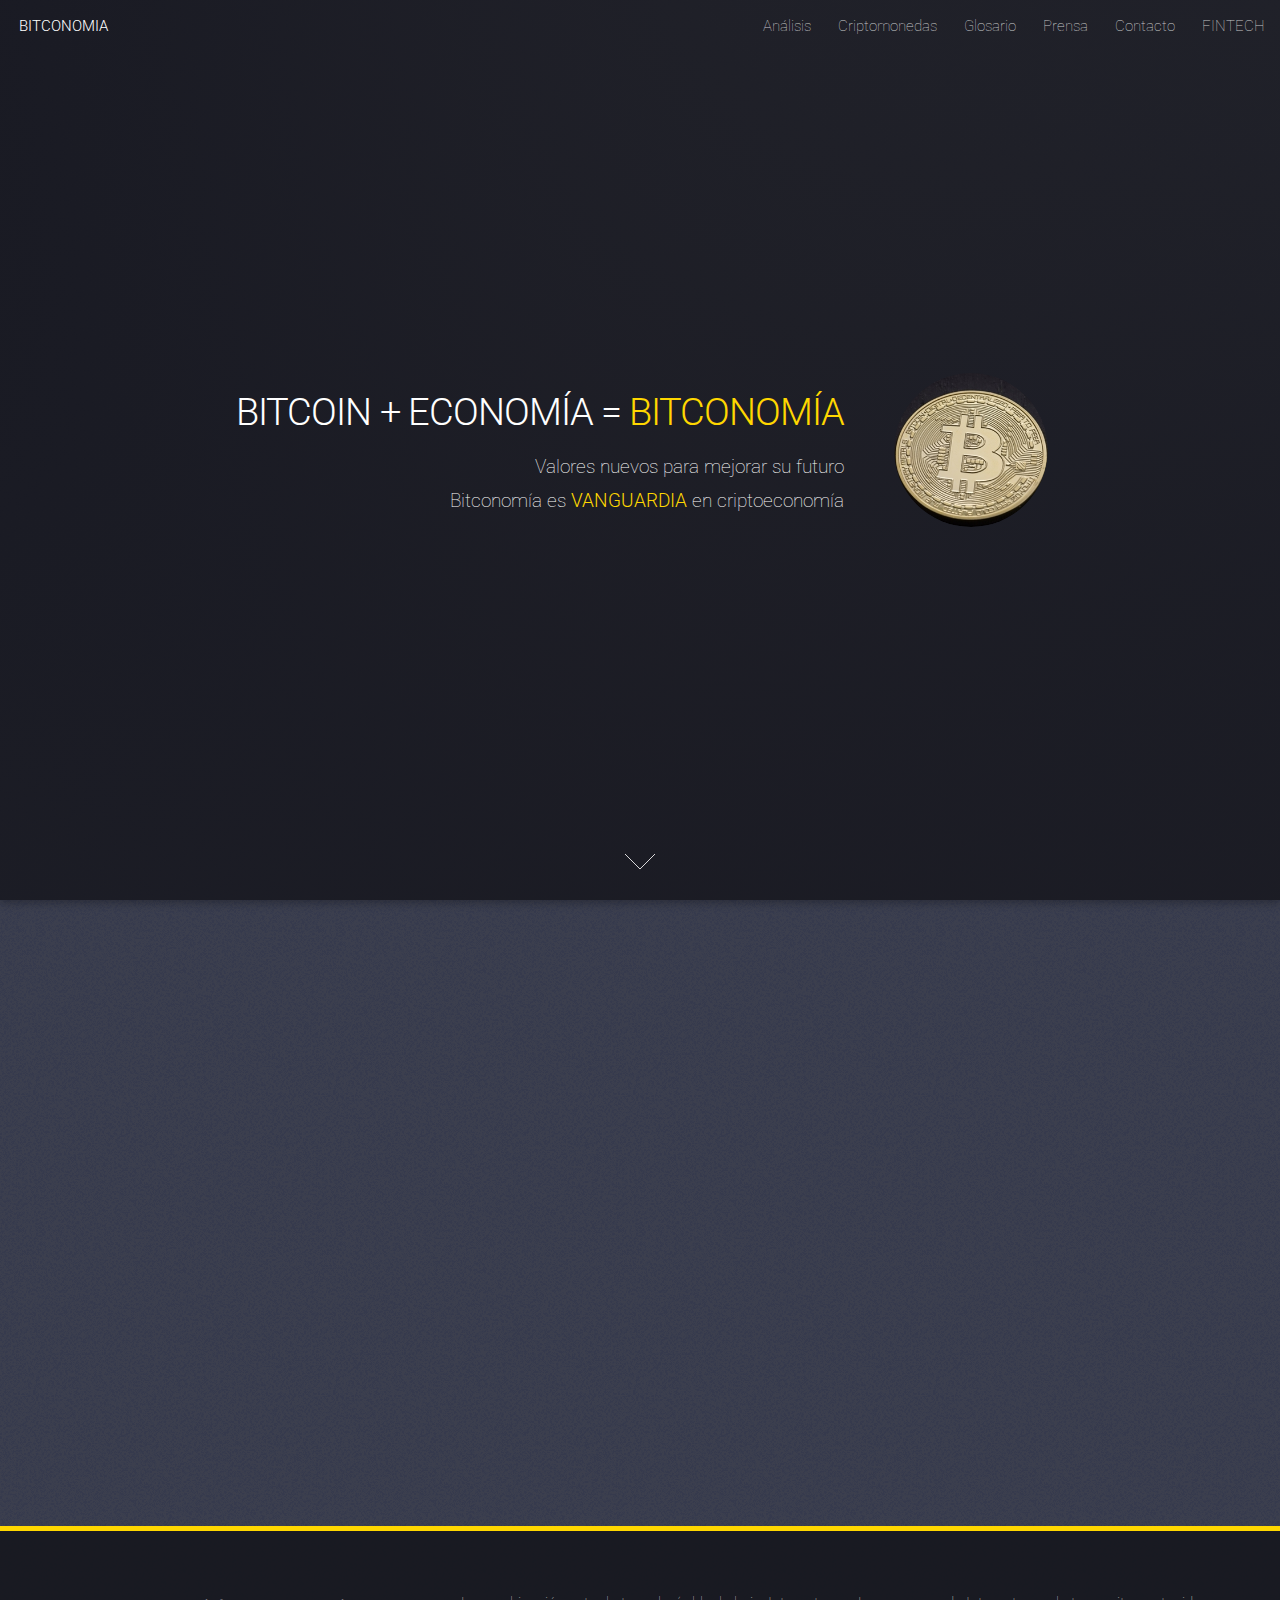
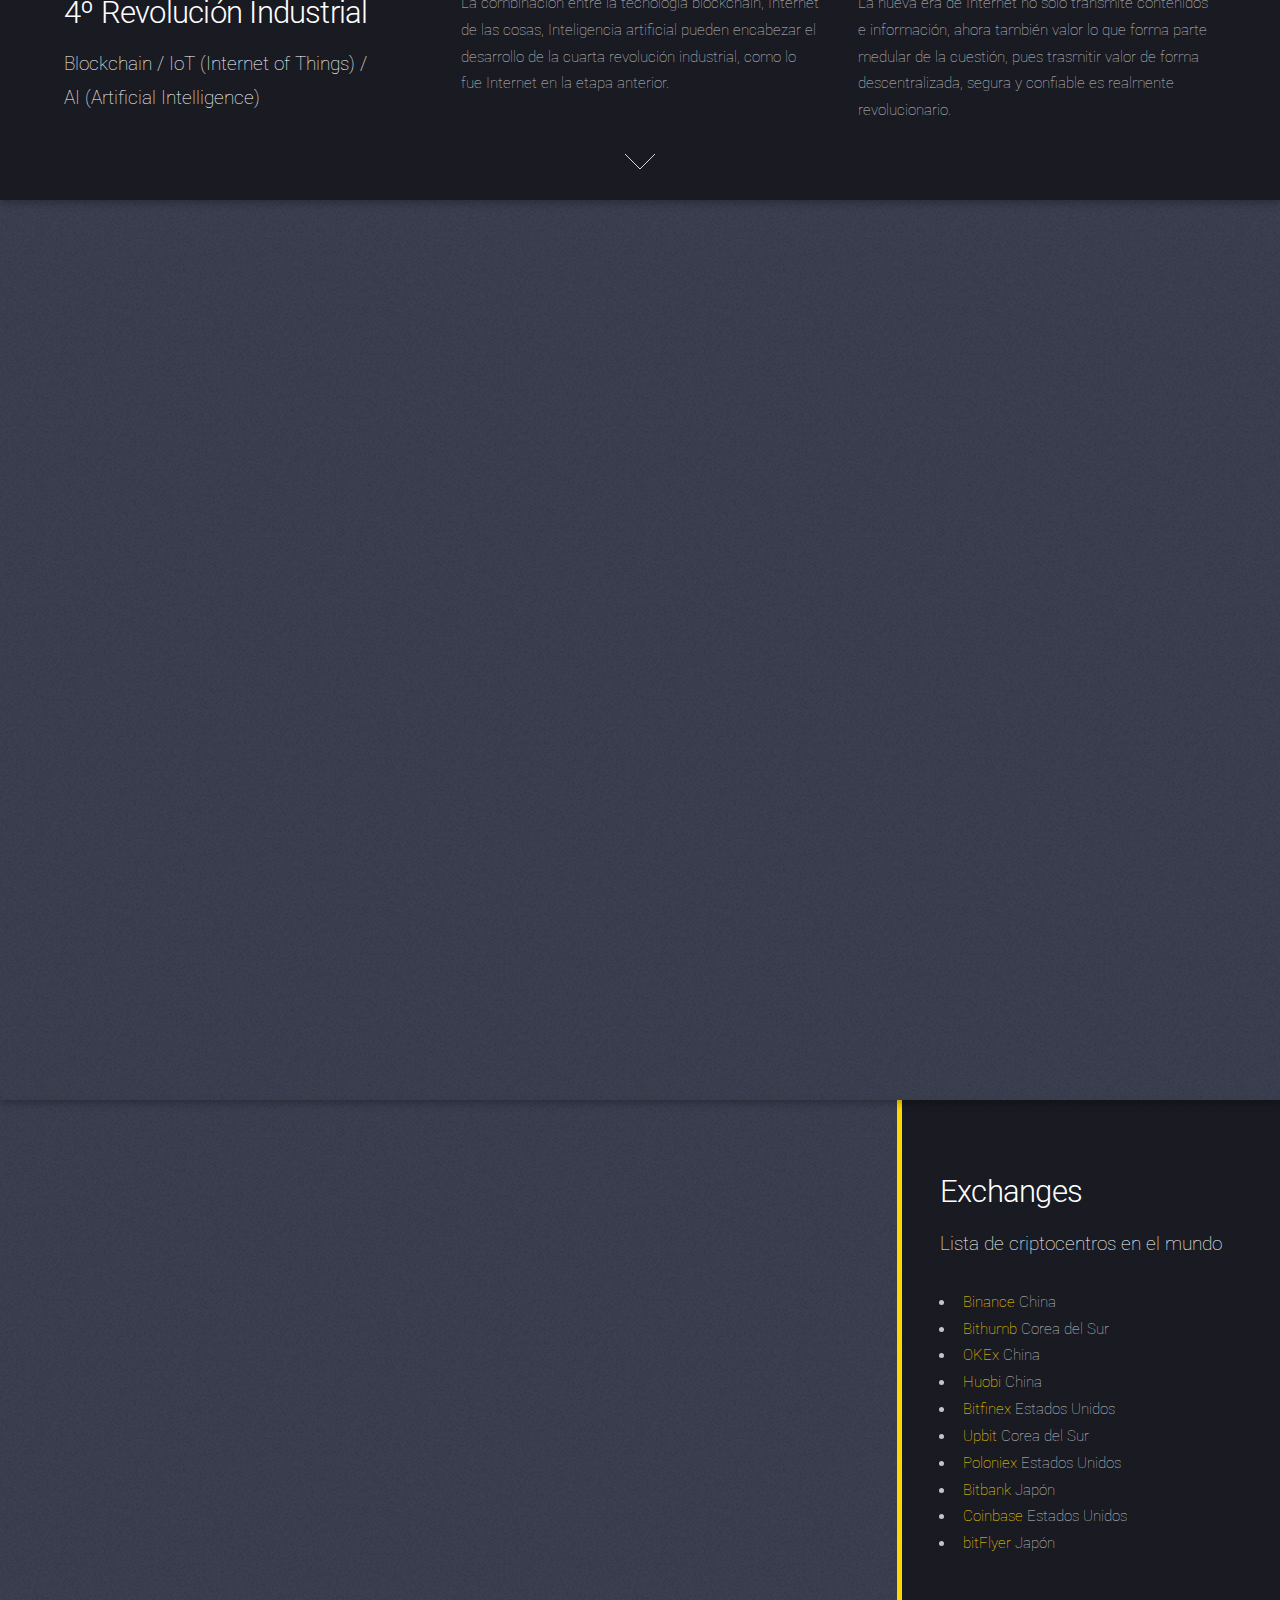
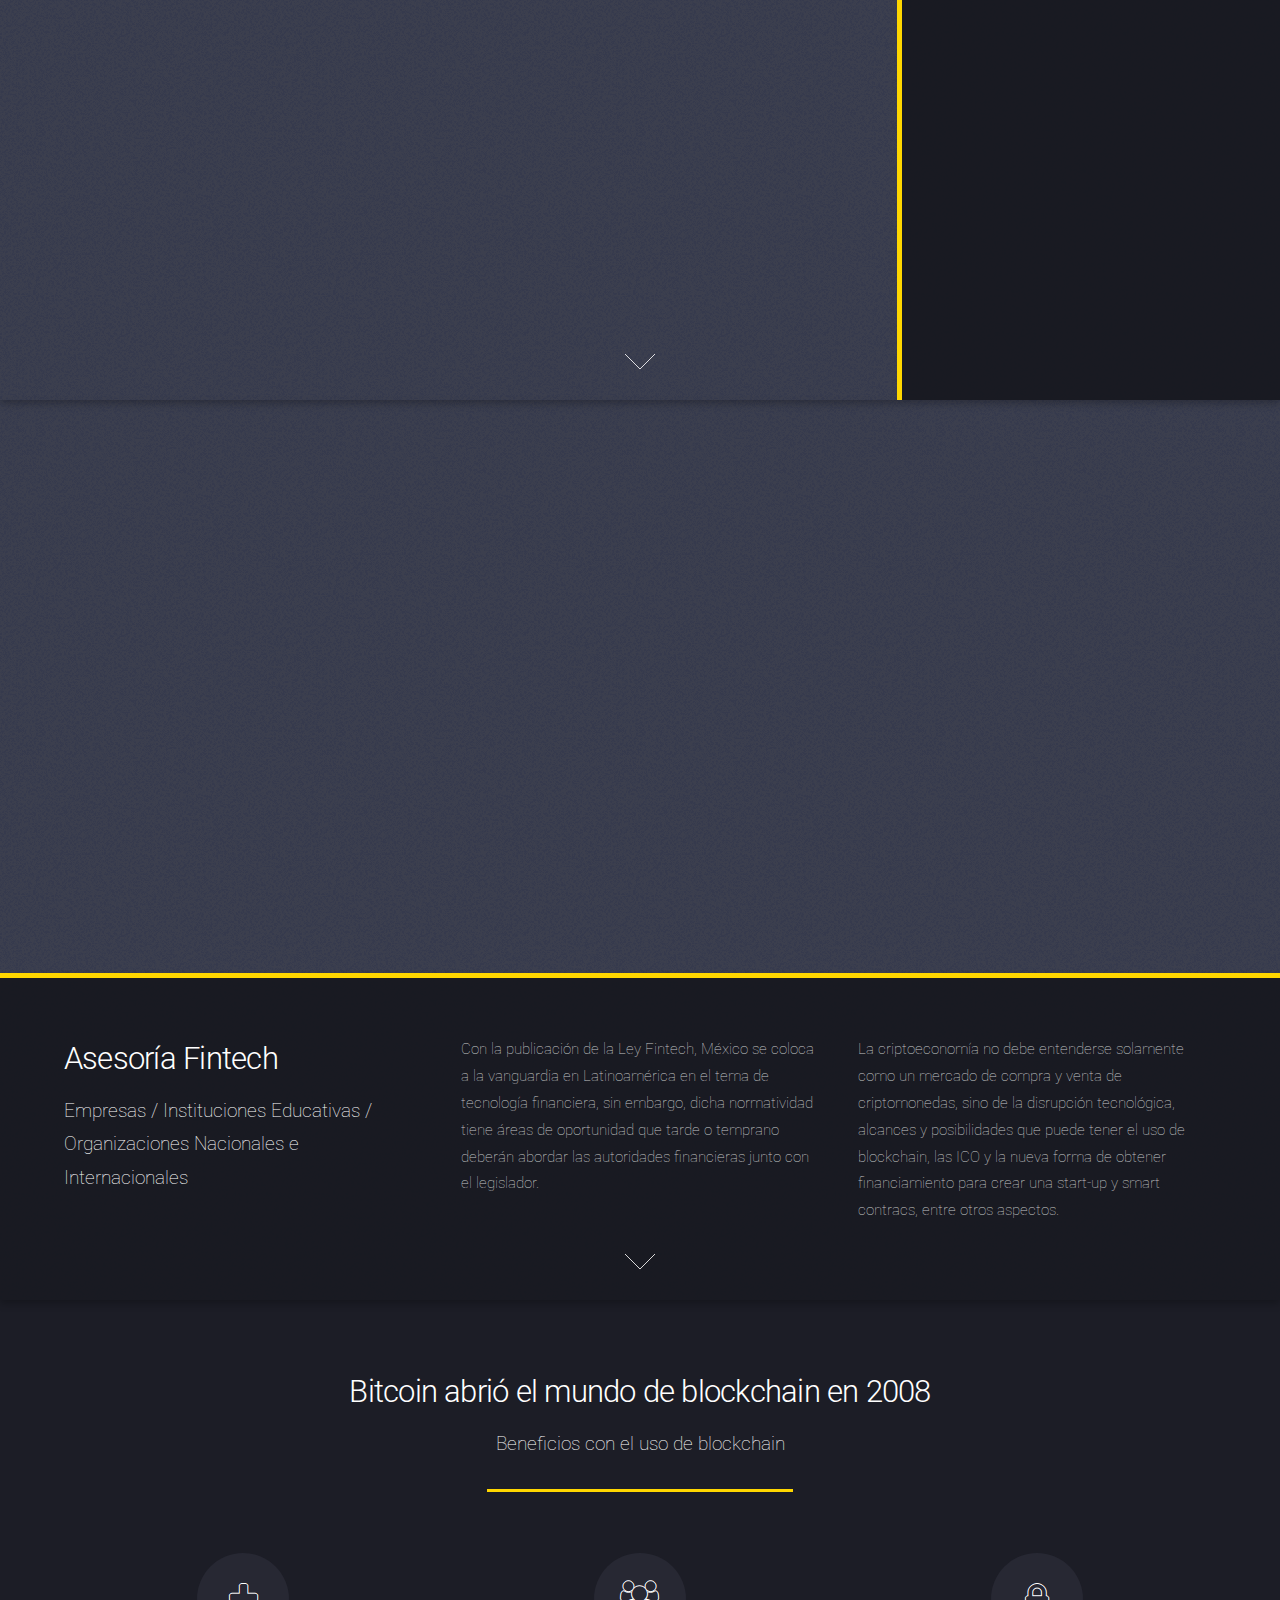
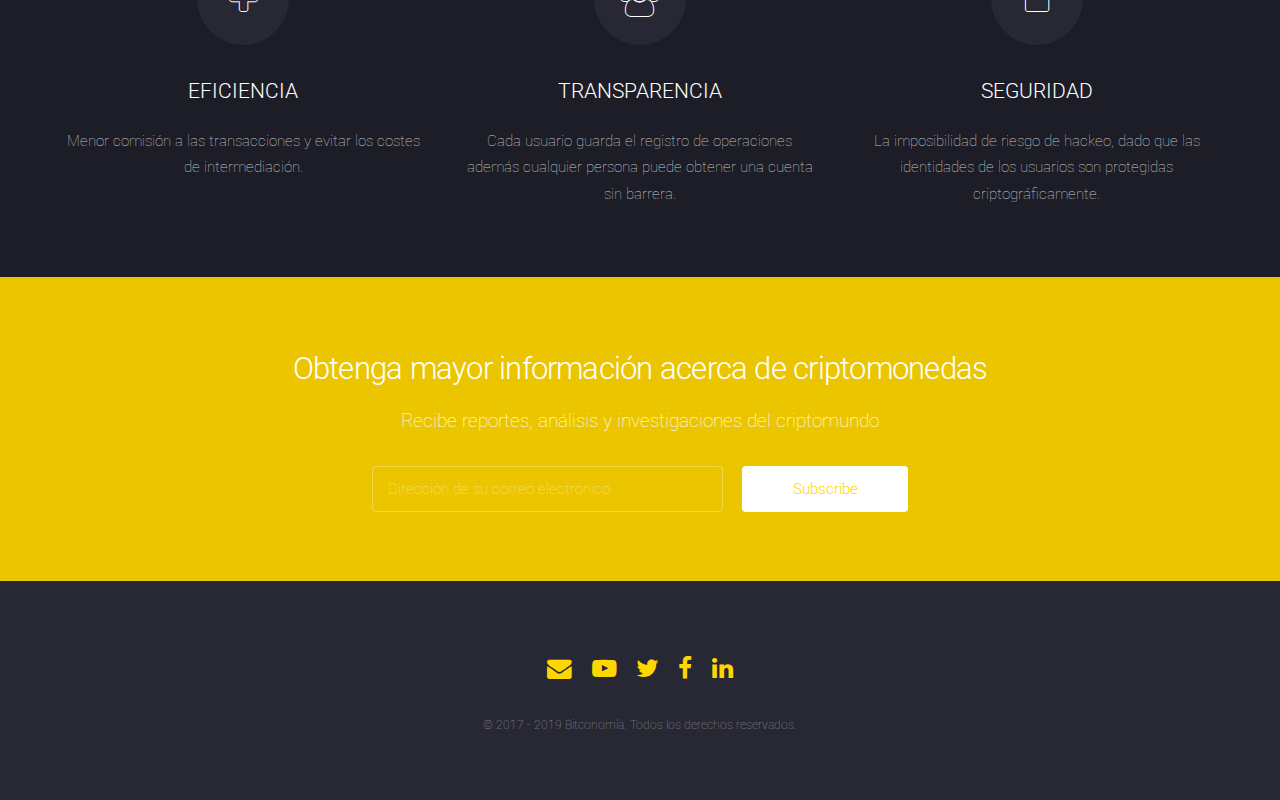
==== index.html @ e7cddb54 "Update index.html" ====
<html>
	<head>
		<title>Bitconomia.com - Offcial Site</title>
		<meta charset="utf-8" />
		<meta name="viewport" content="width=device-width, initial-scale=1, user-scalable=no" />
		<link rel="icon" href="images/favicon.ico">
		<link rel="stylesheet" href="assets/css/main.css" />
		<noscript><link rel="stylesheet" href="assets/css/noscript.css" /></noscript>
	</head>
	<body class="is-preload landing">
		<div id="page-wrapper">

			<!-- Header -->
				<header id="header">
					<h1 id="logo"><a href="index.html">BITCONOMIA</a></h1>
					<nav id="nav">
						<ul>
							<li><a href="analisis.html">Análisis</a></li>
							<li><a href="criptomonedas.html">Criptomonedas</a></li>
							<li><a href="glosario.html">Glosario</a></li>
							<li><a href="prensa.html">Prensa</a></li>
							<li><a href="contacto.html">Contacto</a></li>
							<li><a href="fintech.html">FINTECH</a></li>
						</ul>
					</nav>
				</header>

			<!-- Banner -->
				<section id="banner">
					<div class="content">
						<header>
							<h2>BITCOIN + ECONOMÍA = <strong><font color="gold">BITCONOMÍA</font></strong></h2>
							<p>Valores nuevos para mejorar su futuro<br />
							Bitconomía es <strong><font color="gold">VANGUARDIA</font></strong> en criptoeconomía</p>
						</header>
						<span class="image"><img src="images/pic01.jpg" alt="" /></span>
					</div>
					<a href="#one" class="goto-next scrolly">Next</a>
				</section>

			<!-- One -->
				<section id="one" class="spotlight style1 bottom">
					<span class="image fit main"><img src="images/pic02.jpg" alt="" /></span>
					<div class="content">
						<div class="container">
							<div class="row">
								<div class="col-4 col-12-medium">
									<header>
										<h2>4º Revolución Industrial</h2>
										<p>Blockchain / IoT (Internet of Things) /<br /> AI (Artificial Intelligence) </p>
									</header>
								</div>
								<div class="col-4 col-12-medium">
									<p>La combinación entre la tecnología blockchain, Internet de las cosas, Inteligencia artificial pueden encabezar el desarrollo de la cuarta revolución industrial, como lo fue Internet en la etapa anterior.</p>
								</div>
								<div class="col-4 col-12-medium">
									<p>La nueva era de Internet no solo transmite contenidos e información, ahora también valor lo que forma parte medular de la cuestión, pues trasmitir valor de forma descentralizada, segura y confiable es realmente revolucionario. </p>
								</div>
							</div>
						</div>
					</div>
					<a href="#two" class="goto-next scrolly">Next</a>
				</section>

			<!-- Two -->
				<section id="two" class="spotlight style2 right">
					<span class="image fit main"><img src="images/pic03.jpg" alt="" /></span>
					<div class="content">



						<header>
							<h2>Criptomonedas</h2>
							<p>Criptomonedas relevantes en el mundo</p>
						</header>
						<ul>
							<li>Bitcoin</li>
							<li>Ethereum</li>
							<li>Ripple</li>
							<li>Bitcoin Cash ABC (Adjustable Blocksize Cap)</li>
							<li>Bitcoin Cash SV (Satoshi’s Vision)</li>
							<li>Dash</li>
							<li>Steem</li>
							<li>EOS</li>
							<li>Litecoin</li>
							<li>Tether</li>
						</ul>
						<ul class="actions">
							<li><a href="criptomonedas.html" class="button small">Ver más</a></li>
						</ul>
					</div>



					<a href="#three" class="goto-next scrolly">Next</a>
				</section>     

			<!-- Three -->
				<section id="three" class="spotlight style3 right">
					<span class="image fit main bottom"><img src="images/pic04.jpg" alt="" /></span>
					<div class="content">
						<header>
							<h2>Exchanges</h2>
							<p>Lista de criptocentros en el mundo</p>
						</header>
						<ul>
							<li><a href="https://www.binance.com/es" target="_blank">Binance</a> China</li>
							<li><a href="https://www.bithumb.com/" target="_blank">Bithumb</a> Corea del Sur</li>
							<li><a href="https://www.okex.com/" target="_blank">OKEx</a> China</li>
							<li><a href="https://www.huobi.com/es-es/" target="_blank">Huobi</a> China</li>
							<li><a href="https://www.bitfinex.com/" target="_blank">Bitfinex</a> Estados Unidos</li>
							<li><a href="https://upbit.com/" target="_blank">Upbit</a> Corea del Sur</li>
							<li><a href="https://poloniex.com/" target="_blank">Poloniex</a> Estados Unidos </li>
							<li><a href="https://bitbank.cc/" target="_blank">Bitbank</a> Japón</li>
							<li><a href="https://www.coinbase.com/" target="_blank">Coinbase</a> Estados Unidos</li>
							<li><a href="https://bitflyer.com/en-jp/" target="_blank">bitFlyer</a> Japón</li>
						</ul>

					</div>
					<a href="#Four" class="goto-next scrolly">Next</a>
				</section>

				<!-- Four -->
					<section id="Four" class="spotlight style1 bottom">
						<span class="image fit main"><img src="images/asesoria.jpg" alt="" /></span>
						<div class="content">
							<div class="container">
								<div class="row">
									<div class="col-4 col-12-medium">
										<header>
											<h2>Asesoría Fintech</h2>
											<p>Empresas / Instituciones Educativas /<br />Organizaciones Nacionales e Internacionales </p>
										</header>
									</div>
									<div class="col-4 col-12-medium">
										<p>Con la publicación de la Ley Fintech, México se coloca a la vanguardia en Latinoamérica en el tema de tecnología financiera, sin embargo, dicha normatividad tiene áreas de oportunidad que tarde o temprano deberán abordar las autoridades financieras junto con el legislador.</p>
									</div>
									<div class="col-4 col-12-medium">
										<p>La criptoeconomía no debe entenderse solamente como un mercado de compra y venta de criptomonedas, sino de la disrupción tecnológica, alcances y posibilidades que puede tener el uso de blockchain, las ICO y la nueva forma de obtener financiamiento para crear una start-up y smart contracs, entre otros aspectos. </p>
									</div>
								</div>
							</div>
						</div>
						<a href="#five" class="goto-next scrolly">Next</a>
					</section>

			<!-- Five -->
				<section id="five" class="wrapper style1 special fade-up">
					<div class="container">
						<header class="major">
							<h2>Bitcoin abrió el mundo de blockchain en 2008</h2>
							<p>Beneficios con el uso de blockchain</p>
						</header>
						<div class="box alt">
							<div class="row gtr-uniform">
								<section class="col-4 col-6-medium col-12-xsmall">
									<span class="icon alt major fa-plus"></span>
									<h3>EFICIENCIA</h3>
									<p>Menor comisión a las transacciones y evitar los costes de intermediación.</p>
								</section>
								<section class="col-4 col-6-medium col-12-xsmall">
									<span class="icon alt major fa-users"></span>
									<h3>TRANSPARENCIA</h3>
									<p>Cada usuario guarda el registro de operaciones además cualquier persona puede obtener una cuenta sin barrera.</p>
								</section>
								<section class="col-4 col-6-medium col-12-xsmall">
									<span class="icon alt major fa-lock"></span>
									<h3>SEGURIDAD</h3>
									<p>La imposibilidad de riesgo de hackeo, dado que las identidades de los usuarios son protegidas criptográficamente.</p>
								</section>
							</div>
						</div>

					</div>
				</section>

			<!-- Six -->
				<section id="six" class="wrapper style2 special fade">
					<div class="container">
						<header>
							<h2>Obtenga mayor información acerca de criptomonedas</h2>
							<p>Recibe reportes, análisis y investigaciones del criptomundo</p>
						</header>
						<form method="post" action="https://formspree.io/bitconomiax@gmail.com" class="cta">
							<div class="row gtr-uniform gtr-50">
								<div class="col-8 col-12-xsmall"><input type="email" name="email" id="email" placeholder="Dirección de su correo electrónico" /></div>
								<div class="col-4 col-12-xsmall"><input type="submit" value="Subscribe" class="fit primary" /></div>
							</div>
						</form>
					</div>
				</section>

			<!-- Footer -->
				<footer id="footer">
					<ul class="icons">
						<li><a href="mailto:info@bitconomia.com" class="icon fa-envelope"><span class="label">Email</span></a></li>
						<li><a href="#" class="icon fa-youtube-play"><span class="label">Youtube</span></a></li>
						<li><a href="#" class="icon fa-twitter"><span class="label">Twitter</span></a></li>
						<li><a href="#" class="icon fa-facebook"><span class="label">Facebook</span></a></li>
						<li><a href="#" class="icon fa-linkedin"><span class="label">LinkedIn</span></a></li>
					</ul>
					<ul class="copyright">
						<li>&copy; 2017 - 2019 Bitconomía. Todos los derechos reservados.</li>
					</ul>
				</footer>

		</div>

		<!-- Scripts -->
			<script src="assets/js/jquery.min.js"></script>
			<script src="assets/js/jquery.scrolly.min.js"></script>
			<script src="assets/js/jquery.dropotron.min.js"></script>
			<script src="assets/js/jquery.scrollex.min.js"></script>
			<script src="assets/js/browser.min.js"></script>
			<script src="assets/js/breakpoints.min.js"></script>
			<script src="assets/js/util.js"></script>
			<script src="assets/js/main.js"></script>

	</body>
</html>
---- assets/css/main.css ----
@import url("font-awesome.min.css");
@import url("https://fonts.googleapis.com/css?family=Roboto:100,300,100italic,300italic");

/*
	Landed by HTML5 UP
	html5up.net | @ajlkn
	Free for personal and commercial use under the CCA 3.0 license (html5up.net/license)
*/

html, body, div, span, applet, object,
iframe, h1, h2, h3, h4, h5, h6, p, blockquote,
pre, a, abbr, acronym, address, big, cite,
code, del, dfn, em, img, ins, kbd, q, s, samp,
small, strike, strong, sub, sup, tt, var, b,
u, i, center, dl, dt, dd, ol, ul, li, fieldset,
form, label, legend, table, caption, tbody,
tfoot, thead, tr, th, td, article, aside,
canvas, details, embed, figure, figcaption,
footer, header, hgroup, menu, nav, output, ruby,
section, summary, time, mark, audio, video {
	margin: 0;
	padding: 0;
	border: 0;
	font-size: 100%;
	font: inherit;
	vertical-align: baseline;}

article, aside, details, figcaption, figure,
footer, header, hgroup, menu, nav, section {
	display: block;}

body {
	line-height: 1;
}

ol, ul {
	list-style: none;
}

blockquote, q {
	quotes: none;
}

	blockquote:before, blockquote:after, q:before, q:after {
		content: '';
		content: none;
	}

table {
	border-collapse: collapse;
	border-spacing: 0;
}

body {
	-webkit-text-size-adjust: none;
}

mark {
	background-color: transparent;
	color: inherit;
}

input::-moz-focus-inner {
	border: 0;
	padding: 0;
}

input, select, textarea {
	-moz-appearance: none;
	-webkit-appearance: none;
	-ms-appearance: none;
	appearance: none;
}

/* Basic */

	html {
		box-sizing: border-box;
	}

	*, *:before, *:after {
		box-sizing: inherit;
	}

	html, body {
		background: #1c1d26;
	}

	body.is-preload *, body.is-preload *:before, body.is-preload *:after {
		-moz-animation: none !important;
		-webkit-animation: none !important;
		-ms-animation: none !important;
		animation: none !important;
		-moz-transition: none !important;
		-webkit-transition: none !important;
		-ms-transition: none !important;
		transition: none !important;
	}

	body, input, select, textarea {
		color: rgba(255, 255, 255, 0.75);
		font-family: "Roboto", Helvetica, sans-serif;
		font-size: 15pt;
		font-weight: 100;
		line-height: 1.75em;
	}

	a {
		-moz-transition: border-color 0.2s ease-in-out, color 0.2s ease-in-out;
		-webkit-transition: border-color 0.2s ease-in-out, color 0.2s ease-in-out;
		-ms-transition: border-color 0.2s ease-in-out, color 0.2s ease-in-out;
		transition: border-color 0.2s ease-in-out, color 0.2s ease-in-out;
		border-bottom: dotted 0px;
		color: #ffd700;
		text-decoration: none;
	}

		a:hover {
			color: #ffd700 !important;
			border-bottom-color: transparent;
		}

	strong, b {
		color: #ffffff;
		font-weight: 300;
	}

	em, i {
		font-style: italic;
	}

	p {
		margin: 0 0 2em 0;
	}

	h1, h2, h3, h4, h5, h6 {
		color: #ffffff;
		font-weight: 300;
		line-height: 1em;
		margin: 0 0 1em 0;
	}

		h1 a, h2 a, h3 a, h4 a, h5 a, h6 a {
			color: inherit;
			border: 0;
		}

	h2 {
		font-size: 2em;
		line-height: 1.5em;
		letter-spacing: -0.025em;
	}

	h3 {
		font-size: 1.35em;
		line-height: 1.5em;
	}

	h4 {
		font-size: 1.1em;
		line-height: 1.5em;
	}

	h5 {
		font-size: 0.9em;
		line-height: 1.5em;
	}

	h6 {
		font-size: 0.7em;
		line-height: 1.5em;
	}

	sub {
		font-size: 0.8em;
		position: relative;
		top: 0.5em;
	}

	sup {
		font-size: 0.8em;
		position: relative;
		top: -0.5em;
	}

	hr {
		border: 0;
		border-bottom: solid 1px rgba(255, 255, 255, 0.3);
		margin: 3em 0;
	}

		hr.major {
			margin: 4em 0;
		}

	blockquote {
		border-left: solid 4px rgba(255, 255, 255, 0.3);
		font-style: italic;
		margin: 0 0 2em 0;
		padding: 0.5em 0 0.5em 2em;
	}

	code {
		background: rgba(255, 255, 255, 0.075);
		border-radius: 4px;
		font-family: "Courier New", monospace;
		font-size: 0.9em;
		margin: 0 0.25em;
		padding: 0.25em 0.65em;
	}

	pre {
		-webkit-overflow-scrolling: touch;
		font-family: "Courier New", monospace;
		font-size: 0.9em;
		margin: 0 0 2em 0;
	}

		pre code {
			display: block;
			line-height: 1.75em;
			padding: 1em 1.5em;
			overflow-x: auto;
		}

	.align-left {
		text-align: left;
	}

	.align-center {
		text-align: center;
	}

	.align-right {
		text-align: right;
	}

/* Loader */

	@-moz-keyframes spinner-show {
		0% {
			opacity: 0;
		}

		100% {
			opacity: 1;
		}
	}

	@-webkit-keyframes spinner-show {
		0% {
			opacity: 0;
		}

		100% {
			opacity: 1;
		}
	}

	@-ms-keyframes spinner-show {
		0% {
			opacity: 0;
		}

		100% {
			opacity: 1;
		}
	}

	@keyframes spinner-show {
		0% {
			opacity: 0;
		}

		100% {
			opacity: 1;
		}
	}

	@-moz-keyframes spinner-hide {
		0% {
			color: rgba(255, 255, 255, 0.15);
			z-index: 100001;
			-moz-transform: scale(1) rotate(0deg);
			-webkit-transform: scale(1) rotate(0deg);
			-ms-transform: scale(1) rotate(0deg);
			transform: scale(1) rotate(0deg);
		}

		99% {
			color: #1c1d26;
			z-index: 100001;
			-moz-transform: scale(0.5) rotate(360deg);
			-webkit-transform: scale(0.5) rotate(360deg);
			-ms-transform: scale(0.5) rotate(360deg);
			transform: scale(0.5) rotate(360deg);
		}

		100% {
			color: #1c1d26;
			z-index: -1;
			-moz-transform: scale(0.5) rotate(360deg);
			-webkit-transform: scale(0.5) rotate(360deg);
			-ms-transform: scale(0.5) rotate(360deg);
			transform: scale(0.5) rotate(360deg);
		}
	}

	@-webkit-keyframes spinner-hide {
		0% {
			color: rgba(255, 255, 255, 0.15);
			z-index: 100001;
			-moz-transform: scale(1) rotate(0deg);
			-webkit-transform: scale(1) rotate(0deg);
			-ms-transform: scale(1) rotate(0deg);
			transform: scale(1) rotate(0deg);
		}

		99% {
			color: #1c1d26;
			z-index: 100001;
			-moz-transform: scale(0.5) rotate(360deg);
			-webkit-transform: scale(0.5) rotate(360deg);
			-ms-transform: scale(0.5) rotate(360deg);
			transform: scale(0.5) rotate(360deg);
		}

		100% {
			color: #1c1d26;
			z-index: -1;
			-moz-transform: scale(0.5) rotate(360deg);
			-webkit-transform: scale(0.5) rotate(360deg);
			-ms-transform: scale(0.5) rotate(360deg);
			transform: scale(0.5) rotate(360deg);
		}
	}

	@-ms-keyframes spinner-hide {
		0% {
			color: rgba(255, 255, 255, 0.15);
			z-index: 100001;
			-moz-transform: scale(1) rotate(0deg);
			-webkit-transform: scale(1) rotate(0deg);
			-ms-transform: scale(1) rotate(0deg);
			transform: scale(1) rotate(0deg);
		}

		99% {
			color: #1c1d26;
			z-index: 100001;
			-moz-transform: scale(0.5) rotate(360deg);
			-webkit-transform: scale(0.5) rotate(360deg);
			-ms-transform: scale(0.5) rotate(360deg);
			transform: scale(0.5) rotate(360deg);
		}

		100% {
			color: #1c1d26;
			z-index: -1;
			-moz-transform: scale(0.5) rotate(360deg);
			-webkit-transform: scale(0.5) rotate(360deg);
			-ms-transform: scale(0.5) rotate(360deg);
			transform: scale(0.5) rotate(360deg);
		}
	}

	@keyframes spinner-hide {
		0% {
			color: rgba(255, 255, 255, 0.15);
			z-index: 100001;
			-moz-transform: scale(1) rotate(0deg);
			-webkit-transform: scale(1) rotate(0deg);
			-ms-transform: scale(1) rotate(0deg);
			transform: scale(1) rotate(0deg);
		}

		99% {
			color: #1c1d26;
			z-index: 100001;
			-moz-transform: scale(0.5) rotate(360deg);
			-webkit-transform: scale(0.5) rotate(360deg);
			-ms-transform: scale(0.5) rotate(360deg);
			transform: scale(0.5) rotate(360deg);
		}

		100% {
			color: #1c1d26;
			z-index: -1;
			-moz-transform: scale(0.5) rotate(360deg);
			-webkit-transform: scale(0.5) rotate(360deg);
			-ms-transform: scale(0.5) rotate(360deg);
			transform: scale(0.5) rotate(360deg);
		}
	}

	@-moz-keyframes spinner-rotate {
		0% {
			-moz-transform: scale(1) rotate(0deg);
			-webkit-transform: scale(1) rotate(0deg);
			-ms-transform: scale(1) rotate(0deg);
			transform: scale(1) rotate(0deg);
		}

		100% {
			-moz-transform: scale(1) rotate(360deg);
			-webkit-transform: scale(1) rotate(360deg);
			-ms-transform: scale(1) rotate(360deg);
			transform: scale(1) rotate(360deg);
		}
	}

	@-webkit-keyframes spinner-rotate {
		0% {
			-moz-transform: scale(1) rotate(0deg);
			-webkit-transform: scale(1) rotate(0deg);
			-ms-transform: scale(1) rotate(0deg);
			transform: scale(1) rotate(0deg);
		}

		100% {
			-moz-transform: scale(1) rotate(360deg);
			-webkit-transform: scale(1) rotate(360deg);
			-ms-transform: scale(1) rotate(360deg);
			transform: scale(1) rotate(360deg);
		}
	}

	@-ms-keyframes spinner-rotate {
		0% {
			-moz-transform: scale(1) rotate(0deg);
			-webkit-transform: scale(1) rotate(0deg);
			-ms-transform: scale(1) rotate(0deg);
			transform: scale(1) rotate(0deg);
		}

		100% {
			-moz-transform: scale(1) rotate(360deg);
			-webkit-transform: scale(1) rotate(360deg);
			-ms-transform: scale(1) rotate(360deg);
			transform: scale(1) rotate(360deg);
		}
	}

	@keyframes spinner-rotate {
		0% {
			-moz-transform: scale(1) rotate(0deg);
			-webkit-transform: scale(1) rotate(0deg);
			-ms-transform: scale(1) rotate(0deg);
			transform: scale(1) rotate(0deg);
		}

		100% {
			-moz-transform: scale(1) rotate(360deg);
			-webkit-transform: scale(1) rotate(360deg);
			-ms-transform: scale(1) rotate(360deg);
			transform: scale(1) rotate(360deg);
		}
	}

	@-moz-keyframes overlay-hide {
		0% {
			opacity: 1;
			z-index: 100000;
		}

		15% {
			opacity: 1;
			z-index: 100000;
		}

		99% {
			opacity: 0;
			z-index: 100000;
		}

		100% {
			opacity: 0;
			z-index: -1;
		}
	}

	@-webkit-keyframes overlay-hide {
		0% {
			opacity: 1;
			z-index: 100000;
		}

		15% {
			opacity: 1;
			z-index: 100000;
		}

		99% {
			opacity: 0;
			z-index: 100000;
		}

		100% {
			opacity: 0;
			z-index: -1;
		}
	}

	@-ms-keyframes overlay-hide {
		0% {
			opacity: 1;
			z-index: 100000;
		}

		15% {
			opacity: 1;
			z-index: 100000;
		}

		99% {
			opacity: 0;
			z-index: 100000;
		}

		100% {
			opacity: 0;
			z-index: -1;
		}
	}

	@keyframes overlay-hide {
		0% {
			opacity: 1;
			z-index: 100000;
		}

		15% {
			opacity: 1;
			z-index: 100000;
		}

		99% {
			opacity: 0;
			z-index: 100000;
		}

		100% {
			opacity: 0;
			z-index: -1;
		}
	}

	body.landing {
		text-decoration: none;
	}

		body.landing:before {
			-moz-osx-font-smoothing: grayscale;
			-webkit-font-smoothing: antialiased;
			font-family: FontAwesome;
			font-style: normal;
			font-weight: normal;
			text-transform: none !important;
		}

		body.landing:before {
			-moz-animation: spinner-show 1.5s 1 0.25s ease forwards, spinner-hide 0.25s ease-in-out forwards !important;
			-webkit-animation: spinner-show 1.5s 1 0.25s ease forwards, spinner-hide 0.25s ease-in-out forwards !important;
			-ms-animation: spinner-show 1.5s 1 0.25s ease forwards, spinner-hide 0.25s ease-in-out forwards !important;
			animation: spinner-show 1.5s 1 0.25s ease forwards, spinner-hide 0.25s ease-in-out forwards !important;
			-moz-transform-origin: 50% 50%;
			-webkit-transform-origin: 50% 50%;
			-ms-transform-origin: 50% 50%;
			transform-origin: 50% 50%;
			color: rgba(255, 255, 255, 0.15);
			content: '\f1ce';
			cursor: default;
			display: block;
			font-size: 2em;
			height: 2em;
			left: 50%;
			line-height: 2em;
			margin: -1em 0 0 -1em;
			opacity: 0;
			position: fixed;
			text-align: center;
			top: 50%;
			width: 2em;
			z-index: -1;
		}

		body.landing:after {
			-moz-animation: overlay-hide 1.5s ease-in forwards !important;
			-webkit-animation: overlay-hide 1.5s ease-in forwards !important;
			-ms-animation: overlay-hide 1.5s ease-in forwards !important;
			animation: overlay-hide 1.5s ease-in forwards !important;
			background: #1c1d26;
			content: '';
			display: block;
			height: 100%;
			left: 0;
			opacity: 0;
			position: fixed;
			top: 0;
			width: 100%;
			z-index: -1;
		}

		body.landing.is-preload:before {
			-moz-animation: spinner-show 1.5s 1 0.25s ease forwards, spinner-rotate 0.75s infinite linear !important;
			-webkit-animation: spinner-show 1.5s 1 0.25s ease forwards, spinner-rotate 0.75s infinite linear !important;
			-ms-animation: spinner-show 1.5s 1 0.25s ease forwards, spinner-rotate 0.75s infinite linear !important;
			animation: spinner-show 1.5s 1 0.25s ease forwards, spinner-rotate 0.75s infinite linear !important;
			z-index: 100001;
		}

		body.landing.is-preload:after {
			-moz-animation: none !important;
			-webkit-animation: none !important;
			-ms-animation: none !important;
			animation: none !important;
			opacity: 1;
			z-index: 100000;
		}

	@media (-webkit-min-device-pixel-ratio: 2) {

		body.landing:before {
			line-height: 2.025em;
		}

	}

/* Container */

	.container {
		margin: 0 auto;
		max-width: calc(100% - 4em);
		width: 70em;
	}

		.container.xsmall {
			width: 17.5em;
		}

		.container.small {
			width: 35em;
		}

		.container.medium {
			width: 52.5em;
		}

		.container.large {
			width: 87.5em;
		}

		.container.xlarge {
			width: 105em;
		}

		.container.max {
			width: 100%;
		}

		@media screen and (max-width: 1280px) {

			.container {
				width: 90%;
				max-width: 100%;
			}

		}

		@media screen and (max-width: 980px) {

			.container {
				width: 100% !important;
			}

		}

/* Row */

	.row {
		display: flex;
		flex-wrap: wrap;
		box-sizing: border-box;
		align-items: stretch;
	}

		.row > * {
			box-sizing: border-box;
		}

		.row.gtr-uniform > * > :last-child {
			margin-bottom: 0;
		}

		.row.aln-left {
			justify-content: flex-start;
		}

		.row.aln-center {
			justify-content: center;
		}

		.row.aln-right {
			justify-content: flex-end;
		}

		.row.aln-top {
			align-items: flex-start;
		}

		.row.aln-middle {
			align-items: center;
		}

		.row.aln-bottom {
			align-items: flex-end;
		}

		.row > .imp {
			order: -1;
		}

		.row > .col-1 {
			width: 8.3333333333%;
		}

		.row > .off-1 {
			margin-left: 8.3333333333%;
		}

		.row > .col-2 {
			width: 16.6666666667%;
		}

		.row > .off-2 {
			margin-left: 16.6666666667%;
		}

		.row > .col-3 {
			width: 25%;
		}

		.row > .off-3 {
			margin-left: 25%;
		}

		.row > .col-4 {
			width: 33.3333333333%;
		}

		.row > .off-4 {
			margin-left: 33.3333333333%;
		}

		.row > .col-5 {
			width: 41.6666666667%;
		}

		.row > .off-5 {
			margin-left: 41.6666666667%;
		}

		.row > .col-6 {
			width: 50%;
		}

		.row > .off-6 {
			margin-left: 50%;
		}

		.row > .col-7 {
			width: 58.3333333333%;
		}

		.row > .off-7 {
			margin-left: 58.3333333333%;
		}

		.row > .col-8 {
			width: 66.6666666667%;
		}

		.row > .off-8 {
			margin-left: 66.6666666667%;
		}

		.row > .col-9 {
			width: 75%;
		}

		.row > .off-9 {
			margin-left: 75%;
		}

		.row > .col-10 {
			width: 83.3333333333%;
		}

		.row > .off-10 {
			margin-left: 83.3333333333%;
		}

		.row > .col-11 {
			width: 91.6666666667%;
		}

		.row > .off-11 {
			margin-left: 91.6666666667%;
		}

		.row > .col-12 {
			width: 100%;
		}

		.row > .off-12 {
			margin-left: 100%;
		}

		.row.gtr-0 {
			margin-top: 0;
			margin-left: 0em;
		}

			.row.gtr-0 > * {
				padding: 0 0 0 0em;
			}

			.row.gtr-0.gtr-uniform {
				margin-top: 0em;
			}

				.row.gtr-0.gtr-uniform > * {
					padding-top: 0em;
				}

		.row.gtr-25 {
			margin-top: 0;
			margin-left: -0.625em;
		}

			.row.gtr-25 > * {
				padding: 0 0 0 0.625em;
			}

			.row.gtr-25.gtr-uniform {
				margin-top: -0.625em;
			}

				.row.gtr-25.gtr-uniform > * {
					padding-top: 0.625em;
				}

		.row.gtr-50 {
			margin-top: 0;
			margin-left: -1.25em;
		}

			.row.gtr-50 > * {
				padding: 0 0 0 1.25em;
			}

			.row.gtr-50.gtr-uniform {
				margin-top: -1.25em;
			}

				.row.gtr-50.gtr-uniform > * {
					padding-top: 1.25em;
				}

		.row {
			margin-top: 0;
			margin-left: -2.5em;
		}

			.row > * {
				padding: 0 0 0 2.5em;
			}

			.row.gtr-uniform {
				margin-top: -2.5em;
			}

				.row.gtr-uniform > * {
					padding-top: 2.5em;
				}

		.row.gtr-150 {
			margin-top: 0;
			margin-left: -3.75em;
		}

			.row.gtr-150 > * {
				padding: 0 0 0 3.75em;
			}

			.row.gtr-150.gtr-uniform {
				margin-top: -3.75em;
			}

				.row.gtr-150.gtr-uniform > * {
					padding-top: 3.75em;
				}

		.row.gtr-200 {
			margin-top: 0;
			margin-left: -5em;
		}

			.row.gtr-200 > * {
				padding: 0 0 0 5em;
			}

			.row.gtr-200.gtr-uniform {
				margin-top: -5em;
			}

				.row.gtr-200.gtr-uniform > * {
					padding-top: 5em;
				}

		@media screen and (max-width: 1680px) {

			.row {
				display: flex;
				flex-wrap: wrap;
				box-sizing: border-box;
				align-items: stretch;
			}

				.row > * {
					box-sizing: border-box;
				}

				.row.gtr-uniform > * > :last-child {
					margin-bottom: 0;
				}

				.row.aln-left {
					justify-content: flex-start;
				}

				.row.aln-center {
					justify-content: center;
				}

				.row.aln-right {
					justify-content: flex-end;
				}

				.row.aln-top {
					align-items: flex-start;
				}

				.row.aln-middle {
					align-items: center;
				}

				.row.aln-bottom {
					align-items: flex-end;
				}

				.row > .imp-xlarge {
					order: -1;
				}

				.row > .col-1-xlarge {
					width: 8.3333333333%;
				}

				.row > .off-1-xlarge {
					margin-left: 8.3333333333%;
				}

				.row > .col-2-xlarge {
					width: 16.6666666667%;
				}

				.row > .off-2-xlarge {
					margin-left: 16.6666666667%;
				}

				.row > .col-3-xlarge {
					width: 25%;
				}

				.row > .off-3-xlarge {
					margin-left: 25%;
				}

				.row > .col-4-xlarge {
					width: 33.3333333333%;
				}

				.row > .off-4-xlarge {
					margin-left: 33.3333333333%;
				}

				.row > .col-5-xlarge {
					width: 41.6666666667%;
				}

				.row > .off-5-xlarge {
					margin-left: 41.6666666667%;
				}

				.row > .col-6-xlarge {
					width: 50%;
				}

				.row > .off-6-xlarge {
					margin-left: 50%;
				}

				.row > .col-7-xlarge {
					width: 58.3333333333%;
				}

				.row > .off-7-xlarge {
					margin-left: 58.3333333333%;
				}

				.row > .col-8-xlarge {
					width: 66.6666666667%;
				}

				.row > .off-8-xlarge {
					margin-left: 66.6666666667%;
				}

				.row > .col-9-xlarge {
					width: 75%;
				}

				.row > .off-9-xlarge {
					margin-left: 75%;
				}

				.row > .col-10-xlarge {
					width: 83.3333333333%;
				}

				.row > .off-10-xlarge {
					margin-left: 83.3333333333%;
				}

				.row > .col-11-xlarge {
					width: 91.6666666667%;
				}

				.row > .off-11-xlarge {
					margin-left: 91.6666666667%;
				}

				.row > .col-12-xlarge {
					width: 100%;
				}

				.row > .off-12-xlarge {
					margin-left: 100%;
				}

				.row.gtr-0 {
					margin-top: 0;
					margin-left: 0em;
				}

					.row.gtr-0 > * {
						padding: 0 0 0 0em;
					}

					.row.gtr-0.gtr-uniform {
						margin-top: 0em;
					}

						.row.gtr-0.gtr-uniform > * {
							padding-top: 0em;
						}

				.row.gtr-25 {
					margin-top: 0;
					margin-left: -0.625em;
				}

					.row.gtr-25 > * {
						padding: 0 0 0 0.625em;
					}

					.row.gtr-25.gtr-uniform {
						margin-top: -0.625em;
					}

						.row.gtr-25.gtr-uniform > * {
							padding-top: 0.625em;
						}

				.row.gtr-50 {
					margin-top: 0;
					margin-left: -1.25em;
				}

					.row.gtr-50 > * {
						padding: 0 0 0 1.25em;
					}

					.row.gtr-50.gtr-uniform {
						margin-top: -1.25em;
					}

						.row.gtr-50.gtr-uniform > * {
							padding-top: 1.25em;
						}

				.row {
					margin-top: 0;
					margin-left: -2.5em;
				}

					.row > * {
						padding: 0 0 0 2.5em;
					}

					.row.gtr-uniform {
						margin-top: -2.5em;
					}

						.row.gtr-uniform > * {
							padding-top: 2.5em;
						}

				.row.gtr-150 {
					margin-top: 0;
					margin-left: -3.75em;
				}

					.row.gtr-150 > * {
						padding: 0 0 0 3.75em;
					}

					.row.gtr-150.gtr-uniform {
						margin-top: -3.75em;
					}

						.row.gtr-150.gtr-uniform > * {
							padding-top: 3.75em;
						}

				.row.gtr-200 {
					margin-top: 0;
					margin-left: -5em;
				}

					.row.gtr-200 > * {
						padding: 0 0 0 5em;
					}

					.row.gtr-200.gtr-uniform {
						margin-top: -5em;
					}

						.row.gtr-200.gtr-uniform > * {
							padding-top: 5em;
						}

		}

		@media screen and (max-width: 1280px) {

			.row {
				display: flex;
				flex-wrap: wrap;
				box-sizing: border-box;
				align-items: stretch;
			}

				.row > * {
					box-sizing: border-box;
				}

				.row.gtr-uniform > * > :last-child {
					margin-bottom: 0;
				}

				.row.aln-left {
					justify-content: flex-start;
				}

				.row.aln-center {
					justify-content: center;
				}

				.row.aln-right {
					justify-content: flex-end;
				}

				.row.aln-top {
					align-items: flex-start;
				}

				.row.aln-middle {
					align-items: center;
				}

				.row.aln-bottom {
					align-items: flex-end;
				}

				.row > .imp-large {
					order: -1;
				}

				.row > .col-1-large {
					width: 8.3333333333%;
				}

				.row > .off-1-large {
					margin-left: 8.3333333333%;
				}

				.row > .col-2-large {
					width: 16.6666666667%;
				}

				.row > .off-2-large {
					margin-left: 16.6666666667%;
				}

				.row > .col-3-large {
					width: 25%;
				}

				.row > .off-3-large {
					margin-left: 25%;
				}

				.row > .col-4-large {
					width: 33.3333333333%;
				}

				.row > .off-4-large {
					margin-left: 33.3333333333%;
				}

				.row > .col-5-large {
					width: 41.6666666667%;
				}

				.row > .off-5-large {
					margin-left: 41.6666666667%;
				}

				.row > .col-6-large {
					width: 50%;
				}

				.row > .off-6-large {
					margin-left: 50%;
				}

				.row > .col-7-large {
					width: 58.3333333333%;
				}

				.row > .off-7-large {
					margin-left: 58.3333333333%;
				}

				.row > .col-8-large {
					width: 66.6666666667%;
				}

				.row > .off-8-large {
					margin-left: 66.6666666667%;
				}

				.row > .col-9-large {
					width: 75%;
				}

				.row > .off-9-large {
					margin-left: 75%;
				}

				.row > .col-10-large {
					width: 83.3333333333%;
				}

				.row > .off-10-large {
					margin-left: 83.3333333333%;
				}

				.row > .col-11-large {
					width: 91.6666666667%;
				}

				.row > .off-11-large {
					margin-left: 91.6666666667%;
				}

				.row > .col-12-large {
					width: 100%;
				}

				.row > .off-12-large {
					margin-left: 100%;
				}

				.row.gtr-0 {
					margin-top: 0;
					margin-left: 0em;
				}

					.row.gtr-0 > * {
						padding: 0 0 0 0em;
					}

					.row.gtr-0.gtr-uniform {
						margin-top: 0em;
					}

						.row.gtr-0.gtr-uniform > * {
							padding-top: 0em;
						}

				.row.gtr-25 {
					margin-top: 0;
					margin-left: -0.625em;
				}

					.row.gtr-25 > * {
						padding: 0 0 0 0.625em;
					}

					.row.gtr-25.gtr-uniform {
						margin-top: -0.625em;
					}

						.row.gtr-25.gtr-uniform > * {
							padding-top: 0.625em;
						}

				.row.gtr-50 {
					margin-top: 0;
					margin-left: -1.25em;
				}

					.row.gtr-50 > * {
						padding: 0 0 0 1.25em;
					}

					.row.gtr-50.gtr-uniform {
						margin-top: -1.25em;
					}

						.row.gtr-50.gtr-uniform > * {
							padding-top: 1.25em;
						}

				.row {
					margin-top: 0;
					margin-left: -2.5em;
				}

					.row > * {
						padding: 0 0 0 2.5em;
					}

					.row.gtr-uniform {
						margin-top: -2.5em;
					}

						.row.gtr-uniform > * {
							padding-top: 2.5em;
						}

				.row.gtr-150 {
					margin-top: 0;
					margin-left: -3.75em;
				}

					.row.gtr-150 > * {
						padding: 0 0 0 3.75em;
					}

					.row.gtr-150.gtr-uniform {
						margin-top: -3.75em;
					}

						.row.gtr-150.gtr-uniform > * {
							padding-top: 3.75em;
						}

				.row.gtr-200 {
					margin-top: 0;
					margin-left: -5em;
				}

					.row.gtr-200 > * {
						padding: 0 0 0 5em;
					}

					.row.gtr-200.gtr-uniform {
						margin-top: -5em;
					}

						.row.gtr-200.gtr-uniform > * {
							padding-top: 5em;
						}

		}

		@media screen and (max-width: 980px) {

			.row {
				display: flex;
				flex-wrap: wrap;
				box-sizing: border-box;
				align-items: stretch;
			}

				.row > * {
					box-sizing: border-box;
				}

				.row.gtr-uniform > * > :last-child {
					margin-bottom: 0;
				}

				.row.aln-left {
					justify-content: flex-start;
				}

				.row.aln-center {
					justify-content: center;
				}

				.row.aln-right {
					justify-content: flex-end;
				}

				.row.aln-top {
					align-items: flex-start;
				}

				.row.aln-middle {
					align-items: center;
				}

				.row.aln-bottom {
					align-items: flex-end;
				}

				.row > .imp-medium {
					order: -1;
				}

				.row > .col-1-medium {
					width: 8.3333333333%;
				}

				.row > .off-1-medium {
					margin-left: 8.3333333333%;
				}

				.row > .col-2-medium {
					width: 16.6666666667%;
				}

				.row > .off-2-medium {
					margin-left: 16.6666666667%;
				}

				.row > .col-3-medium {
					width: 25%;
				}

				.row > .off-3-medium {
					margin-left: 25%;
				}

				.row > .col-4-medium {
					width: 33.3333333333%;
				}

				.row > .off-4-medium {
					margin-left: 33.3333333333%;
				}

				.row > .col-5-medium {
					width: 41.6666666667%;
				}

				.row > .off-5-medium {
					margin-left: 41.6666666667%;
				}

				.row > .col-6-medium {
					width: 50%;
				}

				.row > .off-6-medium {
					margin-left: 50%;
				}

				.row > .col-7-medium {
					width: 58.3333333333%;
				}

				.row > .off-7-medium {
					margin-left: 58.3333333333%;
				}

				.row > .col-8-medium {
					width: 66.6666666667%;
				}

				.row > .off-8-medium {
					margin-left: 66.6666666667%;
				}

				.row > .col-9-medium {
					width: 75%;
				}

				.row > .off-9-medium {
					margin-left: 75%;
				}

				.row > .col-10-medium {
					width: 83.3333333333%;
				}

				.row > .off-10-medium {
					margin-left: 83.3333333333%;
				}

				.row > .col-11-medium {
					width: 91.6666666667%;
				}

				.row > .off-11-medium {
					margin-left: 91.6666666667%;
				}

				.row > .col-12-medium {
					width: 100%;
				}

				.row > .off-12-medium {
					margin-left: 100%;
				}

				.row.gtr-0 {
					margin-top: 0;
					margin-left: 0em;
				}

					.row.gtr-0 > * {
						padding: 0 0 0 0em;
					}

					.row.gtr-0.gtr-uniform {
						margin-top: 0em;
					}

						.row.gtr-0.gtr-uniform > * {
							padding-top: 0em;
						}

				.row.gtr-25 {
					margin-top: 0;
					margin-left: -0.625em;
				}

					.row.gtr-25 > * {
						padding: 0 0 0 0.625em;
					}

					.row.gtr-25.gtr-uniform {
						margin-top: -0.625em;
					}

						.row.gtr-25.gtr-uniform > * {
							padding-top: 0.625em;
						}

				.row.gtr-50 {
					margin-top: 0;
					margin-left: -1.25em;
				}

					.row.gtr-50 > * {
						padding: 0 0 0 1.25em;
					}

					.row.gtr-50.gtr-uniform {
						margin-top: -1.25em;
					}

						.row.gtr-50.gtr-uniform > * {
							padding-top: 1.25em;
						}

				.row {
					margin-top: 0;
					margin-left: -2.5em;
				}

					.row > * {
						padding: 0 0 0 2.5em;
					}

					.row.gtr-uniform {
						margin-top: -2.5em;
					}

						.row.gtr-uniform > * {
							padding-top: 2.5em;
						}

				.row.gtr-150 {
					margin-top: 0;
					margin-left: -3.75em;
				}

					.row.gtr-150 > * {
						padding: 0 0 0 3.75em;
					}

					.row.gtr-150.gtr-uniform {
						margin-top: -3.75em;
					}

						.row.gtr-150.gtr-uniform > * {
							padding-top: 3.75em;
						}

				.row.gtr-200 {
					margin-top: 0;
					margin-left: -5em;
				}

					.row.gtr-200 > * {
						padding: 0 0 0 5em;
					}

					.row.gtr-200.gtr-uniform {
						margin-top: -5em;
					}

						.row.gtr-200.gtr-uniform > * {
							padding-top: 5em;
						}

		}

		@media screen and (max-width: 736px) {

			.row {
				display: flex;
				flex-wrap: wrap;
				box-sizing: border-box;
				align-items: stretch;
			}

				.row > * {
					box-sizing: border-box;
				}

				.row.gtr-uniform > * > :last-child {
					margin-bottom: 0;
				}

				.row.aln-left {
					justify-content: flex-start;
				}

				.row.aln-center {
					justify-content: center;
				}

				.row.aln-right {
					justify-content: flex-end;
				}

				.row.aln-top {
					align-items: flex-start;
				}

				.row.aln-middle {
					align-items: center;
				}

				.row.aln-bottom {
					align-items: flex-end;
				}

				.row > .imp-small {
					order: -1;
				}

				.row > .col-1-small {
					width: 8.3333333333%;
				}

				.row > .off-1-small {
					margin-left: 8.3333333333%;
				}

				.row > .col-2-small {
					width: 16.6666666667%;
				}

				.row > .off-2-small {
					margin-left: 16.6666666667%;
				}

				.row > .col-3-small {
					width: 25%;
				}

				.row > .off-3-small {
					margin-left: 25%;
				}

				.row > .col-4-small {
					width: 33.3333333333%;
				}

				.row > .off-4-small {
					margin-left: 33.3333333333%;
				}

				.row > .col-5-small {
					width: 41.6666666667%;
				}

				.row > .off-5-small {
					margin-left: 41.6666666667%;
				}

				.row > .col-6-small {
					width: 50%;
				}

				.row > .off-6-small {
					margin-left: 50%;
				}

				.row > .col-7-small {
					width: 58.3333333333%;
				}

				.row > .off-7-small {
					margin-left: 58.3333333333%;
				}

				.row > .col-8-small {
					width: 66.6666666667%;
				}

				.row > .off-8-small {
					margin-left: 66.6666666667%;
				}

				.row > .col-9-small {
					width: 75%;
				}

				.row > .off-9-small {
					margin-left: 75%;
				}

				.row > .col-10-small {
					width: 83.3333333333%;
				}

				.row > .off-10-small {
					margin-left: 83.3333333333%;
				}

				.row > .col-11-small {
					width: 91.6666666667%;
				}

				.row > .off-11-small {
					margin-left: 91.6666666667%;
				}

				.row > .col-12-small {
					width: 100%;
				}

				.row > .off-12-small {
					margin-left: 100%;
				}

				.row.gtr-0 {
					margin-top: 0;
					margin-left: 0em;
				}

					.row.gtr-0 > * {
						padding: 0 0 0 0em;
					}

					.row.gtr-0.gtr-uniform {
						margin-top: 0em;
					}

						.row.gtr-0.gtr-uniform > * {
							padding-top: 0em;
						}

				.row.gtr-25 {
					margin-top: 0;
					margin-left: -0.625em;
				}

					.row.gtr-25 > * {
						padding: 0 0 0 0.625em;
					}

					.row.gtr-25.gtr-uniform {
						margin-top: -0.625em;
					}

						.row.gtr-25.gtr-uniform > * {
							padding-top: 0.625em;
						}

				.row.gtr-50 {
					margin-top: 0;
					margin-left: -1.25em;
				}

					.row.gtr-50 > * {
						padding: 0 0 0 1.25em;
					}

					.row.gtr-50.gtr-uniform {
						margin-top: -1.25em;
					}

						.row.gtr-50.gtr-uniform > * {
							padding-top: 1.25em;
						}

				.row {
					margin-top: 0;
					margin-left: -2.5em;
				}

					.row > * {
						padding: 0 0 0 2.5em;
					}

					.row.gtr-uniform {
						margin-top: -2.5em;
					}

						.row.gtr-uniform > * {
							padding-top: 2.5em;
						}

				.row.gtr-150 {
					margin-top: 0;
					margin-left: -3.75em;
				}

					.row.gtr-150 > * {
						padding: 0 0 0 3.75em;
					}

					.row.gtr-150.gtr-uniform {
						margin-top: -3.75em;
					}

						.row.gtr-150.gtr-uniform > * {
							padding-top: 3.75em;
						}

				.row.gtr-200 {
					margin-top: 0;
					margin-left: -5em;
				}

					.row.gtr-200 > * {
						padding: 0 0 0 5em;
					}

					.row.gtr-200.gtr-uniform {
						margin-top: -5em;
					}

						.row.gtr-200.gtr-uniform > * {
							padding-top: 5em;
						}

		}

		@media screen and (max-width: 480px) {

			.row {
				display: flex;
				flex-wrap: wrap;
				box-sizing: border-box;
				align-items: stretch;
			}

				.row > * {
					box-sizing: border-box;
				}

				.row.gtr-uniform > * > :last-child {
					margin-bottom: 0;
				}

				.row.aln-left {
					justify-content: flex-start;
				}

				.row.aln-center {
					justify-content: center;
				}

				.row.aln-right {
					justify-content: flex-end;
				}

				.row.aln-top {
					align-items: flex-start;
				}

				.row.aln-middle {
					align-items: center;
				}

				.row.aln-bottom {
					align-items: flex-end;
				}

				.row > .imp-xsmall {
					order: -1;
				}

				.row > .col-1-xsmall {
					width: 8.3333333333%;
				}

				.row > .off-1-xsmall {
					margin-left: 8.3333333333%;
				}

				.row > .col-2-xsmall {
					width: 16.6666666667%;
				}

				.row > .off-2-xsmall {
					margin-left: 16.6666666667%;
				}

				.row > .col-3-xsmall {
					width: 25%;
				}

				.row > .off-3-xsmall {
					margin-left: 25%;
				}

				.row > .col-4-xsmall {
					width: 33.3333333333%;
				}

				.row > .off-4-xsmall {
					margin-left: 33.3333333333%;
				}

				.row > .col-5-xsmall {
					width: 41.6666666667%;
				}

				.row > .off-5-xsmall {
					margin-left: 41.6666666667%;
				}

				.row > .col-6-xsmall {
					width: 50%;
				}

				.row > .off-6-xsmall {
					margin-left: 50%;
				}

				.row > .col-7-xsmall {
					width: 58.3333333333%;
				}

				.row > .off-7-xsmall {
					margin-left: 58.3333333333%;
				}

				.row > .col-8-xsmall {
					width: 66.6666666667%;
				}

				.row > .off-8-xsmall {
					margin-left: 66.6666666667%;
				}

				.row > .col-9-xsmall {
					width: 75%;
				}

				.row > .off-9-xsmall {
					margin-left: 75%;
				}

				.row > .col-10-xsmall {
					width: 83.3333333333%;
				}

				.row > .off-10-xsmall {
					margin-left: 83.3333333333%;
				}

				.row > .col-11-xsmall {
					width: 91.6666666667%;
				}

				.row > .off-11-xsmall {
					margin-left: 91.6666666667%;
				}

				.row > .col-12-xsmall {
					width: 100%;
				}

				.row > .off-12-xsmall {
					margin-left: 100%;
				}

				.row.gtr-0 {
					margin-top: 0;
					margin-left: 0em;
				}

					.row.gtr-0 > * {
						padding: 0 0 0 0em;
					}

					.row.gtr-0.gtr-uniform {
						margin-top: 0em;
					}

						.row.gtr-0.gtr-uniform > * {
							padding-top: 0em;
						}

				.row.gtr-25 {
					margin-top: 0;
					margin-left: -0.625em;
				}

					.row.gtr-25 > * {
						padding: 0 0 0 0.625em;
					}

					.row.gtr-25.gtr-uniform {
						margin-top: -0.625em;
					}

						.row.gtr-25.gtr-uniform > * {
							padding-top: 0.625em;
						}

				.row.gtr-50 {
					margin-top: 0;
					margin-left: -1.25em;
				}

					.row.gtr-50 > * {
						padding: 0 0 0 1.25em;
					}

					.row.gtr-50.gtr-uniform {
						margin-top: -1.25em;
					}

						.row.gtr-50.gtr-uniform > * {
							padding-top: 1.25em;
						}

				.row {
					margin-top: 0;
					margin-left: -2.5em;
				}

					.row > * {
						padding: 0 0 0 2.5em;
					}

					.row.gtr-uniform {
						margin-top: -2.5em;
					}

						.row.gtr-uniform > * {
							padding-top: 2.5em;
						}

				.row.gtr-150 {
					margin-top: 0;
					margin-left: -3.75em;
				}

					.row.gtr-150 > * {
						padding: 0 0 0 3.75em;
					}

					.row.gtr-150.gtr-uniform {
						margin-top: -3.75em;
					}

						.row.gtr-150.gtr-uniform > * {
							padding-top: 3.75em;
						}

				.row.gtr-200 {
					margin-top: 0;
					margin-left: -5em;
				}

					.row.gtr-200 > * {
						padding: 0 0 0 5em;
					}

					.row.gtr-200.gtr-uniform {
						margin-top: -5em;
					}

						.row.gtr-200.gtr-uniform > * {
							padding-top: 5em;
						}

		}

/* Section/Article */

	section.special, article.special {
		text-align: center;
	}

	header p {
		color: #ffffff;
		position: relative;
		margin: 0 0 1.5em 0;
	}

	header h2 + p {
		font-size: 1.25em;
		margin-top: -1em;
		line-height: 1.75em;
	}

	header h3 + p {
		font-size: 1.1em;
		margin-top: -0.8em;
		line-height: 1.75em;
	}

	header h4 + p,
	header h5 + p,
	header h6 + p {
		font-size: 0.9em;
		margin-top: -0.6em;
		line-height: 1.5em;
	}

	header.major {
		margin: 0 0 4em 0;
		position: relative;
		text-align: center;
	}

		header.major:after {
			background: #ffd700;
			content: '';
			display: inline-block;
			height: 0.2em;
			max-width: 20em;
			width: 75%;
		}

	footer.major {
		margin: 4em 0 0 0;
	}

/* Form */

	form {
		margin: 0 0 2em 0;
	}

		form.cta {
			max-width: 35em;
			margin-left: auto;
			margin-right: auto;
		}

	label {
		color: #ffffff;
		display: block;
		font-size: 0.9em;
		font-weight: 300;
		margin: 0 0 1em 0;
	}

	input[type="text"],
	input[type="password"],
	input[type="email"],
	select,
	textarea {
		-moz-appearance: none;
		-webkit-appearance: none;
		-ms-appearance: none;
		appearance: none;
		-moz-transition: border-color 0.2s ease-in-out;
		-webkit-transition: border-color 0.2s ease-in-out;
		-ms-transition: border-color 0.2s ease-in-out;
		transition: border-color 0.2s ease-in-out;
		background: transparent;
		border-radius: 4px;
		border: solid 1px rgba(255, 255, 255, 0.3);
		color: inherit;
		display: block;
		outline: 0;
		padding: 0 1em;
		text-decoration: none;
		width: 100%;
	}

		input[type="text"]:invalid,
		input[type="password"]:invalid,
		input[type="email"]:invalid,
		select:invalid,
		textarea:invalid {
			box-shadow: none;
		}

		input[type="text"]:focus,
		input[type="password"]:focus,
		input[type="email"]:focus,
		select:focus,
		textarea:focus {
			border-color: #ffd700;
		}

	select {
		background-image: url("data:image/svg+xml;charset=utf8,%3Csvg xmlns='http://www.w3.org/2000/svg' width='40' height='40' preserveAspectRatio='none' viewBox='0 0 40 40'%3E%3Cpath d='M9.4,12.3l10.4,10.4l10.4-10.4c0.2-0.2,0.5-0.4,0.9-0.4c0.3,0,0.6,0.1,0.9,0.4l3.3,3.3c0.2,0.2,0.4,0.5,0.4,0.9 c0,0.4-0.1,0.6-0.4,0.9L20.7,31.9c-0.2,0.2-0.5,0.4-0.9,0.4c-0.3,0-0.6-0.1-0.9-0.4L4.3,17.3c-0.2-0.2-0.4-0.5-0.4-0.9 c0-0.4,0.1-0.6,0.4-0.9l3.3-3.3c0.2-0.2,0.5-0.4,0.9-0.4S9.1,12.1,9.4,12.3z' fill='rgba(255, 255, 255, 0.3)' /%3E%3C/svg%3E");
		background-size: 1.25rem;
		background-repeat: no-repeat;
		background-position: calc(100% - 1rem) center;
		height: 3em;
		padding-right: 3em;
		text-overflow: ellipsis;
	}

		select option {
			color: #ffffff;
			background: #1c1d26;
		}

		select:focus::-ms-value {
			background-color: transparent;
		}

		select::-ms-expand {
			display: none;
		}

	input[type="text"],
	input[type="password"],
	input[type="email"],
	select {
		height: 3em;
	}

	textarea {
		padding: 0.75em 1em;
	}

	input[type="checkbox"],
	input[type="radio"] {
		-moz-appearance: none;
		-webkit-appearance: none;
		-ms-appearance: none;
		appearance: none;
		display: block;
		float: left;
		margin-right: -2em;
		opacity: 0;
		width: 1em;
		z-index: -1;
	}

		input[type="checkbox"] + label,
		input[type="radio"] + label {
			text-decoration: none;
			color: rgba(255, 255, 255, 0.75);
			cursor: pointer;
			display: inline-block;
			font-size: 1em;
			font-weight: 100;
			padding-left: 2.55em;
			padding-right: 0.75em;
			position: relative;
		}

			input[type="checkbox"] + label:before,
			input[type="radio"] + label:before {
				-moz-osx-font-smoothing: grayscale;
				-webkit-font-smoothing: antialiased;
				font-family: FontAwesome;
				font-style: normal;
				font-weight: normal;
				text-transform: none !important;
			}

			input[type="checkbox"] + label:before,
			input[type="radio"] + label:before {
				border-radius: 4px;
				border: solid 1px rgba(255, 255, 255, 0.3);
				content: '';
				display: inline-block;
				height: 1.8em;
				left: 0;
				line-height: 1.725em;
				position: absolute;
				text-align: center;
				top: 0;
				width: 1.8em;
			}

		input[type="checkbox"]:checked + label:before,
		input[type="radio"]:checked + label:before {
			background: rgba(255, 255, 255, 0.25);
			color: #ffffff;
			content: '\f00c';
		}

		input[type="checkbox"]:focus + label:before,
		input[type="radio"]:focus + label:before {
			border-color: #ffd700;
		}

	input[type="checkbox"] + label:before {
		border-radius: 4px;
	}

	input[type="radio"] + label:before {
		border-radius: 100%;
	}

	::-webkit-input-placeholder {
		color: rgba(255, 255, 255, 0.5) !important;
		opacity: 1.0;
	}

	:-moz-placeholder {
		color: rgba(255, 255, 255, 0.5) !important;
		opacity: 1.0;
	}

	::-moz-placeholder {
		color: rgba(255, 255, 255, 0.5) !important;
		opacity: 1.0;
	}

	:-ms-input-placeholder {
		color: rgba(255, 255, 255, 0.5) !important;
		opacity: 1.0;
	}

/* Box */

	.box {
		border-radius: 4px;
		border: solid 1px rgba(255, 255, 255, 0.3);
		margin-bottom: 2em;
		padding: 1.5em;
	}

		.box > :last-child,
		.box > :last-child > :last-child,
		.box > :last-child > :last-child > :last-child {
			margin-bottom: 0;
		}

		.box.alt {
			border: 0;
			border-radius: 0;
			padding: 0;
		}

/* Icon */

	.icon {
		text-decoration: none;
		border-bottom: none;
		position: relative;
	}

		.icon:before {
			-moz-osx-font-smoothing: grayscale;
			-webkit-font-smoothing: antialiased;
			font-family: FontAwesome;
			font-style: normal;
			font-weight: normal;
			text-transform: none !important;
		}

		.icon > .label {
			display: none;
		}

		.icon.alt {
			text-decoration: none;
		}

			.icon.alt:before {
				-moz-osx-font-smoothing: grayscale;
				-webkit-font-smoothing: antialiased;
				font-family: FontAwesome;
				font-style: normal;
				font-weight: normal;
				text-transform: none !important;
			}

			.icon.alt:before {
				color: #1c1d26 !important;
				text-shadow: 1px 0 0 #ffffff, -1px 0 0 #ffffff, 0 1px 0 #ffffff, 0 -1px 0 #ffffff;
			}

		.icon.major {
			background: #272833;
			border-radius: 100%;
			cursor: default;
			display: inline-block;
			height: 6em;
			line-height: 6em;
			margin: 0 0 2em 0;
			text-align: center;
			width: 6em;
		}

			.icon.major:before {
				font-size: 2.25em;
			}

			.icon.major.alt {
				text-decoration: none;
			}

				.icon.major.alt:before {
					-moz-osx-font-smoothing: grayscale;
					-webkit-font-smoothing: antialiased;
					font-family: FontAwesome;
					font-style: normal;
					font-weight: normal;
					text-transform: none !important;
				}

				.icon.major.alt:before {
					color: #272833 !important;
					text-shadow: 1px 0 0 #ffffff, -1px 0 0 #ffffff, 0 1px 0 #ffffff, 0 -1px 0 #ffffff;
				}

/* Image */

	.image {
		border-radius: 4px;
		border: 0;
		display: inline-block;
		position: relative;
		overflow: hidden;
	}

		.image:before {
			content: '';
			display: block;
			position: absolute;
			left: 0;
			top: 0;
			/* background-image: url("images/overlay.png"); */
			width: 100%;
			height: 100%;
			z-index: 1;
		}

		.image img {
			border-radius: 4px;
			display: block;
		}

		.image.left {
			float: left;
			margin: 0 1.5em 1em 0;
			top: 0.25em;
		}

		.image.right {
			float: right;
			margin: 0 0 1em 1.5em;
			top: 0.25em;
		}

		.image.left, .image.right {
			max-width: 40%;
		}

			.image.left img, .image.right img {
				width: 100%;
			}

		.image.fit {
			display: block;
			margin: 0 0 2em 0;
			width: 100%;
		}

			.image.fit img {
				width: 100%;
			}

/* List */

	ol {
		list-style: decimal;
		margin: 0 0 2em 0;
		padding-left: 1.25em;
	}

		ol li {
			padding-left: 0.25em;
		}

	ul {
		list-style: disc;
		margin: 0 0 2em 0;
		padding-left: 1em;
	}

		ul li {
			padding-left: 0.5em;
		}

		ul.alt {
			list-style: none;
			padding-left: 0;
		}

			ul.alt li {
				border-top: solid 1px rgba(255, 255, 255, 0.3);
				padding: 0.5em 0;
			}

				ul.alt li:first-child {
					border-top: 0;
					padding-top: 0;
				}

	dl {
		margin: 0 0 2em 0;
	}

/* Icons */

	ul.icons {
		cursor: default;
		list-style: none;
		padding-left: 0;
	}

		ul.icons li {
			display: inline-block;
			height: 2.5em;
			line-height: 2.5em;
			padding: 0 0.5em;
		}

			ul.icons li .icon {
				font-size: 0.8em;
			}

				ul.icons li .icon:before {
					font-size: 2em;
				}

/* Actions */

	ul.actions {
		display: -moz-flex;
		display: -webkit-flex;
		display: -ms-flex;
		display: flex;
		cursor: default;
		list-style: none;
		margin-left: -1em;
		padding-left: 0;
	}

		ul.actions li {
			padding: 0 0 0 1em;
			vertical-align: middle;
		}

		ul.actions.special {
			-moz-justify-content: center;
			-webkit-justify-content: center;
			-ms-justify-content: center;
			justify-content: center;
			width: 100%;
			margin-left: 0;
		}

			ul.actions.special li:first-child {
				padding-left: 0;
			}

		ul.actions.stacked {
			-moz-flex-direction: column;
			-webkit-flex-direction: column;
			-ms-flex-direction: column;
			flex-direction: column;
			margin-left: 0;
		}

			ul.actions.stacked li {
				padding: 1.3em 0 0 0;
			}

				ul.actions.stacked li:first-child {
					padding-top: 0;
				}

		ul.actions.fit {
			width: calc(100% + 1em);
		}

			ul.actions.fit li {
				-moz-flex-grow: 1;
				-webkit-flex-grow: 1;
				-ms-flex-grow: 1;
				flex-grow: 1;
				-moz-flex-shrink: 1;
				-webkit-flex-shrink: 1;
				-ms-flex-shrink: 1;
				flex-shrink: 1;
				width: 100%;
			}

				ul.actions.fit li > * {
					width: 100%;
				}

			ul.actions.fit.stacked {
				width: 100%;
			}

		@media screen and (max-width: 480px) {

			ul.actions:not(.fixed) {
				-moz-flex-direction: column;
				-webkit-flex-direction: column;
				-ms-flex-direction: column;
				flex-direction: column;
				margin-left: 0;
				width: 100% !important;
			}

				ul.actions:not(.fixed) li {
					-moz-flex-grow: 1;
					-webkit-flex-grow: 1;
					-ms-flex-grow: 1;
					flex-grow: 1;
					-moz-flex-shrink: 1;
					-webkit-flex-shrink: 1;
					-ms-flex-shrink: 1;
					flex-shrink: 1;
					padding: 1em 0 0 0;
					text-align: center;
					width: 100%;
				}

					ul.actions:not(.fixed) li > * {
						width: 100%;
					}

					ul.actions:not(.fixed) li:first-child {
						padding-top: 0;
					}

					ul.actions:not(.fixed) li input[type="submit"],
					ul.actions:not(.fixed) li input[type="reset"],
					ul.actions:not(.fixed) li input[type="button"],
					ul.actions:not(.fixed) li button,
					ul.actions:not(.fixed) li .button {
						width: 100%;
					}

						ul.actions:not(.fixed) li input[type="submit"].icon:before,
						ul.actions:not(.fixed) li input[type="reset"].icon:before,
						ul.actions:not(.fixed) li input[type="button"].icon:before,
						ul.actions:not(.fixed) li button.icon:before,
						ul.actions:not(.fixed) li .button.icon:before {
							margin-left: -0.5em;
						}

		}

/* Table */

	.table-wrapper {
		-webkit-overflow-scrolling: touch;
		overflow-x: auto;
	}

	table {
		margin: 0 0 2em 0;
		width: 100%;
	}

		table tbody tr {
			border: solid 1px rgba(255, 255, 255, 0.3);
			border-left: 0;
			border-right: 0;
		}

			table tbody tr:nth-child(2n + 1) {
				background-color: rgba(255, 255, 255, 0.075);
			}

		table td {
			padding: 0.75em 0.75em;
		}

		table th {
			color: #ffffff;
			font-size: 0.9em;
			font-weight: 300;
			padding: 0 0.75em 0.75em 0.75em;
			text-align: left;
		}

		table thead {
			border-bottom: solid 1px rgba(255, 255, 255, 0.3);
		}

		table tfoot {
			border-top: solid 1px rgba(255, 255, 255, 0.3);
		}

		table.alt {
			border-collapse: separate;
		}

			table.alt tbody tr td {
				border: solid 1px rgba(255, 255, 255, 0.3);
				border-left-width: 0;
				border-top-width: 0;
			}

				table.alt tbody tr td:first-child {
					border-left-width: 1px;
				}

			table.alt tbody tr:first-child td {
				border-top-width: 1px;
			}

			table.alt thead {
				border-bottom: 0;
			}

			table.alt tfoot {
				border-top: 0;
			}

/* Button */

	input[type="submit"],
	input[type="reset"],
	input[type="button"],
	.button {
		-moz-appearance: none;
		-webkit-appearance: none;
		-ms-appearance: none;
		appearance: none;
		-moz-transition: background-color 0.2s ease-in-out, color 0.2s ease-in-out, box-shadow 0.2s ease-in-out;
		-webkit-transition: background-color 0.2s ease-in-out, color 0.2s ease-in-out, box-shadow 0.2s ease-in-out;
		-ms-transition: background-color 0.2s ease-in-out, color 0.2s ease-in-out, box-shadow 0.2s ease-in-out;
		transition: background-color 0.2s ease-in-out, color 0.2s ease-in-out, box-shadow 0.2s ease-in-out;
		background-color: transparent;
		border-radius: 4px;
		border: 0;
		box-shadow: inset 0 0 0 1px rgba(255, 255, 255, 0.3);
		color: #ffffff !important;
		cursor: pointer;
		display: inline-block;
		font-weight: 300;
		height: 3em;
		line-height: 3em;
		padding: 0 2.25em;
		text-align: center;
		text-decoration: none;
		white-space: nowrap;
	}

		input[type="submit"]:hover, input[type="submit"]:active,
		input[type="reset"]:hover,
		input[type="reset"]:active,
		input[type="button"]:hover,
		input[type="button"]:active,
		.button:hover,
		.button:active {
			box-shadow: inset 0 0 0 1px #ffd700;
			color: #ffd700 !important;
		}

		input[type="submit"]:active,
		input[type="reset"]:active,
		input[type="button"]:active,
		.button:active {
			background-color: rgba(228, 76, 101, 0.15);
		}

		input[type="submit"].icon:before,
		input[type="reset"].icon:before,
		input[type="button"].icon:before,
		.button.icon:before {
			margin-right: 0.5em;
		}

		input[type="submit"].fit,
		input[type="reset"].fit,
		input[type="button"].fit,
		.button.fit {
			width: 100%;
		}

		input[type="submit"].small,
		input[type="reset"].small,
		input[type="button"].small,
		.button.small {
			font-size: 0.8em;
		}

		input[type="submit"].large,
		input[type="reset"].large,
		input[type="button"].large,
		.button.large {
			font-size: 1.35em;
		}

		input[type="submit"].primary,
		input[type="reset"].primary,
		input[type="button"].primary,
		.button.primary {
			background-color: #ffd700;
			box-shadow: none;
			color: #ffffff !important;
		}

			input[type="submit"].primary:hover,
			input[type="reset"].primary:hover,
			input[type="button"].primary:hover,
			.button.primary:hover {
				background-color: #ffdd27;
			}

			input[type="submit"].primary:active,
			input[type="reset"].primary:active,
			input[type="button"].primary:active,
			.button.primary:active {
				background-color: #ffda14;
			}

		input[type="submit"].disabled, input[type="submit"]:disabled,
		input[type="reset"].disabled,
		input[type="reset"]:disabled,
		input[type="button"].disabled,
		input[type="button"]:disabled,
		.button.disabled,
		.button:disabled {
			background-color: rgba(255, 255, 255, 0.3) !important;
			box-shadow: none !important;
			color: #ffffff !important;
			cursor: default;
			opacity: 0.25;
		}

/* Goto Next */

	.goto-next {
		border: 0;
		bottom: 0;
		display: block;
		height: 5em;
		left: 50%;
		margin: 0 0 0 -5em;
		overflow: hidden;
		position: absolute;
		text-indent: 10em;
		white-space: nowrap;
		width: 10em;
		z-index: 1;
	}

		.goto-next:before {
			background-image: url("images/arrow.svg");
			background-position: center center;
			background-repeat: no-repeat;
			background-size: contain;
			content: '';
			display: block;
			height: 1.5em;
			left: 50%;
			margin: -0.75em 0 0 -1em;
			position: absolute;
			top: 50%;
			width: 2em;
			z-index: 1;
		}

/* Spotlight */

	.spotlight {
		background-attachment: fixed;
		background-position: center center;
		background-size: cover;
		box-shadow: 0 0.25em 0.5em 0 rgba(0, 0, 0, 0.25);
		height: 100vh;
		overflow: hidden;
		position: relative;
	}

		.spotlight:nth-last-of-type(1) {
			z-index: 1;
		}

		.spotlight:nth-last-of-type(2) {
			z-index: 2;
		}

		.spotlight:nth-last-of-type(3) {
			z-index: 3;
		}

		.spotlight:nth-last-of-type(4) {
			z-index: 4;
		}

		.spotlight:nth-last-of-type(5) {
			z-index: 5;
		}

		.spotlight:nth-last-of-type(6) {
			z-index: 6;
		}

		.spotlight:nth-last-of-type(7) {
			z-index: 7;
		}

		.spotlight:nth-last-of-type(8) {
			z-index: 8;
		}

		.spotlight:nth-last-of-type(9) {
			z-index: 9;
		}

		.spotlight:nth-last-of-type(10) {
			z-index: 10;
		}

		.spotlight:nth-last-of-type(11) {
			z-index: 11;
		}

		.spotlight:nth-last-of-type(12) {
			z-index: 12;
		}

		.spotlight:nth-last-of-type(13) {
			z-index: 13;
		}

		.spotlight:nth-last-of-type(14) {
			z-index: 14;
		}

		.spotlight:nth-last-of-type(15) {
			z-index: 15;
		}

		.spotlight:nth-last-of-type(16) {
			z-index: 16;
		}

		.spotlight:nth-last-of-type(17) {
			z-index: 17;
		}

		.spotlight:nth-last-of-type(18) {
			z-index: 18;
		}

		.spotlight:nth-last-of-type(19) {
			z-index: 19;
		}

		.spotlight:nth-last-of-type(20) {
			z-index: 20;
		}

		.spotlight:before {
			background-image: url("images/overlay.png");
			content: '';
			display: block;
			height: 100%;
			left: 0;
			top: 0;
			width: 100%;
		}

		.spotlight .image.main {
			display: none;
		}

			.spotlight .image.main img {
				position: relative;
			}

		.spotlight .content {
			-moz-transform: translate(0,0);
			-webkit-transform: translate(0,0);
			-ms-transform: translate(0,0);
			transform: translate(0,0);
			-moz-transition: -moz-transform 1s ease, opacity 1s ease;
			-webkit-transition: -webkit-transform 1s ease, opacity 1s ease;
			-ms-transition: -ms-transform 1s ease, opacity 1s ease;
			transition: transform 1s ease, opacity 1s ease;
			background: rgba(23, 24, 32, 0.95);
			border-style: solid;
			opacity: 1;
			position: absolute;
		}

		.spotlight .goto-next {
			-moz-transform: translate(0,0);
			-webkit-transform: translate(0,0);
			-ms-transform: translate(0,0);
			transform: translate(0,0);
			-moz-transition: -moz-transform 0.75s ease, opacity 1s ease-in;
			-webkit-transition: -webkit-transform 0.75s ease, opacity 1s ease-in;
			-ms-transition: -ms-transform 0.75s ease, opacity 1s ease-in;
			transition: transform 0.75s ease, opacity 1s ease-in;
			-moz-transition-delay: 0.5s;
			-webkit-transition-delay: 0.5s;
			-ms-transition-delay: 0.5s;
			transition-delay: 0.5s;
			opacity: 1;
		}

		.spotlight.top .content, .spotlight.bottom .content {
			left: 0;
			padding: 5.1em 0 3.1em 0;
			width: 100%;
		}

		.spotlight.top .content {
			border-bottom-width: 0.35em;
			top: 0;
		}

		.spotlight.bottom .content {
			border-top-width: 0.35em;
			bottom: 0;
		}

		.spotlight.left .content, .spotlight.right .content {
			height: 101%;
			padding: 6em 3em;
			top: 0;
			width: 28em;
		}

		.spotlight.left .content {
			border-right-width: 0.35em;
			left: 0;
		}

		.spotlight.right .content {
			border-left-width: 0.35em;
			right: 0;
		}

		.spotlight.style1 .content {
			border-color: #ffd700;
		}

		.spotlight.style2 .content {
			border-color: #ffd700;
		}

		.spotlight.style3 .content {
			border-color: #ffd700;
		}

		.spotlight.inactive .content {
			opacity: 0;
		}

		.spotlight.inactive .goto-next {
			-moz-transform: translate(0,1.5em);
			-webkit-transform: translate(0,1.5em);
			-ms-transform: translate(0,1.5em);
			transform: translate(0,1.5em);
			opacity: 0;
		}

		.spotlight.inactive.top .content {
			-moz-transform: translate(0,-5em);
			-webkit-transform: translate(0,-5em);
			-ms-transform: translate(0,-5em);
			transform: translate(0,-5em);
		}

		.spotlight.inactive.bottom .content {
			-moz-transform: translate(0,5em);
			-webkit-transform: translate(0,5em);
			-ms-transform: translate(0,5em);
			transform: translate(0,5em);
		}

		.spotlight.inactive.left .content {
			-moz-transform: translate(-5em,0);
			-webkit-transform: translate(-5em,0);
			-ms-transform: translate(-5em,0);
			transform: translate(-5em,0);
		}

		.spotlight.inactive.right .content {
			-moz-transform: translate(5em,0);
			-webkit-transform: translate(5em,0);
			-ms-transform: translate(5em,0);
			transform: translate(5em,0);
		}

	body.is-touch .spotlight {
		background-attachment: scroll;
	}

/* Wrapper */

	.wrapper {
		padding: 6em 0 4em 0;
	}

		.wrapper.style2 {
			background: #ebc600;
		}

			.wrapper.style2 input[type="text"]:focus,
			.wrapper.style2 input[type="password"]:focus,
			.wrapper.style2 input[type="email"]:focus,
			.wrapper.style2 select:focus,
			.wrapper.style2 textarea:focus {
				border-color: rgba(255, 255, 255, 0.5);
			}

			.wrapper.style2 input[type="submit"]:hover, .wrapper.style2 input[type="submit"]:active,
			.wrapper.style2 input[type="reset"]:hover,
			.wrapper.style2 input[type="reset"]:active,
			.wrapper.style2 input[type="button"]:hover,
			.wrapper.style2 input[type="button"]:active,
			.wrapper.style2 .button:hover,
			.wrapper.style2 .button:active {
				background-color: rgba(255, 255, 255, 0.075) !important;
				box-shadow: inset 0 0 0 1px rgba(255, 255, 255, 0.5) !important;
				color: #ffffff !important;
			}

			.wrapper.style2 input[type="submit"]:active,
			.wrapper.style2 input[type="reset"]:active,
			.wrapper.style2 input[type="button"]:active,
			.wrapper.style2 .button:active {
				background-color: rgba(255, 255, 255, 0.25) !important;
			}

			.wrapper.style2 input[type="submit"].primary,
			.wrapper.style2 input[type="reset"].primary,
			.wrapper.style2 input[type="button"].primary,
			.wrapper.style2 .button.primary {
				background-color: #ffffff;
				color: #ffd700 !important;
			}

				.wrapper.style2 input[type="submit"].primary:hover, .wrapper.style2 input[type="submit"].primary:active,
				.wrapper.style2 input[type="reset"].primary:hover,
				.wrapper.style2 input[type="reset"].primary:active,
				.wrapper.style2 input[type="button"].primary:hover,
				.wrapper.style2 input[type="button"].primary:active,
				.wrapper.style2 .button.primary:hover,
				.wrapper.style2 .button.primary:active {
					background-color: rgba(255, 255, 255, 0.075) !important;
					box-shadow: inset 0 0 0 1px rgba(255, 255, 255, 0.5) !important;
					color: #ffffff !important;
				}

				.wrapper.style2 input[type="submit"].primary:active,
				.wrapper.style2 input[type="reset"].primary:active,
				.wrapper.style2 input[type="button"].primary:active,
				.wrapper.style2 .button.primary:active {
					background-color: rgba(255, 255, 255, 0.25) !important;
				}

		.wrapper.fade-down > .container {
			-moz-transform: translate(0,0);
			-webkit-transform: translate(0,0);
			-ms-transform: translate(0,0);
			transform: translate(0,0);
			-moz-transition: -moz-transform 1s ease, opacity 1s ease;
			-webkit-transition: -webkit-transform 1s ease, opacity 1s ease;
			-ms-transition: -ms-transform 1s ease, opacity 1s ease;
			transition: transform 1s ease, opacity 1s ease;
			opacity: 1;
		}

		.wrapper.fade-down.inactive > .container {
			-moz-transform: translate(0,-1em);
			-webkit-transform: translate(0,-1em);
			-ms-transform: translate(0,-1em);
			transform: translate(0,-1em);
			opacity: 0;
		}

		.wrapper.fade-up > .container {
			-moz-transform: translate(0,0);
			-webkit-transform: translate(0,0);
			-ms-transform: translate(0,0);
			transform: translate(0,0);
			-moz-transition: -moz-transform 1s ease, opacity 1s ease;
			-webkit-transition: -webkit-transform 1s ease, opacity 1s ease;
			-ms-transition: -ms-transform 1s ease, opacity 1s ease;
			transition: transform 1s ease, opacity 1s ease;
			opacity: 1;
		}

		.wrapper.fade-up.inactive > .container {
			-moz-transform: translate(0,1em);
			-webkit-transform: translate(0,1em);
			-ms-transform: translate(0,1em);
			transform: translate(0,1em);
			opacity: 0;
		}

		.wrapper.fade > .container {
			-moz-transition: opacity 1s ease;
			-webkit-transition: opacity 1s ease;
			-ms-transition: opacity 1s ease;
			transition: opacity 1s ease;
			opacity: 1;
		}

		.wrapper.fade.inactive > .container {
			opacity: 0;
		}

/* Dropotron */

	.dropotron {
		background: rgba(39, 40, 51, 0.965);
		border-radius: 4px;
		box-shadow: 0 0.075em 0.35em 0 rgba(0, 0, 0, 0.125);
		list-style: none;
		margin-top: calc(-0.25em + 1px);
		min-width: 12em;
		padding: 0.25em 0;
	}

		.dropotron > li {
			border-top: solid 1px rgba(255, 255, 255, 0.035);
			padding: 0;
		}

			.dropotron > li a, .dropotron > li span {
				border: 0;
				color: rgba(255, 255, 255, 0.75);
				display: block;
				padding: 0.1em 1em;
				text-decoration: none;
			}

			.dropotron > li:first-child {
				border-top: 0;
			}

			.dropotron > li.active > a, .dropotron > li.active > span {
				color: #ffd700;
			}

		.dropotron.level-0 {
			font-size: 0.8em;
			margin-top: 1em;
		}

			.dropotron.level-0:before {
				-moz-transform: rotate(45deg);
				-webkit-transform: rotate(45deg);
				-ms-transform: rotate(45deg);
				transform: rotate(45deg);
				background: #272833;
				content: '';
				display: block;
				height: 1em;
				position: absolute;
				right: 1.5em;
				top: -0.5em;
				width: 1em;
			}

	body.landing .dropotron.level-0 {
		margin-top: 0;
	}

/* Header */

	#page-wrapper {
		padding-top: 3.5em;
	}

	#header {
		background: rgba(39, 40, 51, 0.965);
		box-shadow: 0 0 0.25em 0 rgba(0, 0, 0, 0.25);
		cursor: default;
		height: 3.5em;
		left: 0;
		line-height: 3.5em;
		position: fixed;
		top: 0;
		width: 100%;
		z-index: 100;
	}

		#header h1 {
			height: inherit;
			left: 1.25em;
			line-height: inherit;
			margin: 0;
			position: absolute;
			top: 0;
		}

		#header nav {
			position: absolute;
			right: 1em;
			top: 0;
		}

			#header nav ul {
				margin: 0;
			}

				#header nav ul li {
					display: inline-block;
					margin-left: 1em;
				}

					#header nav ul li a, #header nav ul li span {
						border: 0;
						color: inherit;
						display: inline-block;
						height: inherit;
						line-height: inherit;
						outline: 0;
					}

						#header nav ul li a.button, #header nav ul li span.button {
							height: 2em;
							line-height: 2em;
							padding: 0 1.25em;
						}

						#header nav ul li a:not(.button):before, #header nav ul li span:not(.button):before {
							margin-right: 0.5em;
						}

					#header nav ul li.active > a, #header nav ul li.active > span {
						color: #ffd700;
					}

					#header nav ul li > ul {
						display: none;
					}

	body.landing #page-wrapper {
		padding-top: 0;
	}

	body.landing #header {
		background: transparent;
		box-shadow: none;
		position: absolute;
	}

/* Banner */

	#banner {
		background-attachment: fixed;
		background-color: #272833;
		background-image: url("../../images/banner.jpg");
		background-position: center center;
		background-size: cover;
		box-shadow: 0 0.25em 0.5em 0 rgba(0, 0, 0, 0.25);
		min-height: 100vh;
		position: relative;
		text-align: center;
		z-index: 21;
	}

		#banner:before {
			content: '';
			display: inline-block;
			height: 100vh;
			vertical-align: middle;
			width: 1%;
		}

		#banner:after {
			background-image: -moz-linear-gradient(top, rgba(23, 24, 32, 0.95), rgba(23, 24, 32, 0.95)), url("images/overlay.png");;
			background-image: -webkit-linear-gradient(top, rgba(23, 24, 32, 0.95), rgba(23, 24, 32, 0.95)), url("images/overlay.png");;
			background-image: -ms-linear-gradient(top, rgba(23, 24, 32, 0.95), rgba(23, 24, 32, 0.95)), url("images/overlay.png");;
			background-image: linear-gradient(top, rgba(23, 24, 32, 0.95), rgba(23, 24, 32, 0.95)), url("images/overlay.png");;
			content: '';
			display: block;
			height: 100%;
			left: 0;
			position: absolute;
			top: 0;
			width: 100%;
		}

		#banner .content {
			display: inline-block;
			margin-right: 1%;
			max-width: 95%;
			padding: 6em;
			position: relative;
			text-align: right;
			vertical-align: middle;
			z-index: 1;
		}

			#banner .content header {
				display: inline-block;
				vertical-align: middle;
			}

				#banner .content header h2 {
					font-size: 2.5em;
					margin: 0;
				}

				#banner .content header p {
					margin: 0.5em 0 0 0;
					top: 0;
				}

			#banner .content .image {
				border-radius: 100%;
				display: inline-block;
				height: 10em;
				margin-left: 3em;
				vertical-align: middle;
				width: 10em;
			}

				#banner .content .image img {
					border-radius: 100%;
					display: block;
					width: 100%;
				}

	body.is-touch #banner {
		background-attachment: scroll;
	}

/* Footer */

	#footer {
		background: #272833;
		padding: 6em 0;
		text-align: center;
	}

		#footer .icons .icon.alt {
			text-decoration: none;
		}

			#footer .icons .icon.alt:before {
				-moz-osx-font-smoothing: grayscale;
				-webkit-font-smoothing: antialiased;
				font-family: FontAwesome;
				font-style: normal;
				font-weight: normal;
				text-transform: none !important;
			}

			#footer .icons .icon.alt:before {
				color: #272833 !important;
				text-shadow: 1px 0 0 rgba(255, 255, 255, 0.5), -1px 0 0 rgba(255, 255, 255, 0.5), 0 1px 0 rgba(255, 255, 255, 0.5), 0 -1px 0 rgba(255, 255, 255, 0.5);
			}

		#footer .copyright {
			color: rgba(255, 255, 255, 0.5);
			font-size: 0.8em;
			line-height: 1em;
			margin: 2em 0 0 0;
			padding: 0;
			text-align: center;
		}

			#footer .copyright li {
				border-left: solid 1px rgba(255, 255, 255, 0.3);
				display: inline-block;
				list-style: none;
				margin-left: 1.5em;
				padding-left: 1.5em;
			}

				#footer .copyright li:first-child {
					border-left: 0;
					margin-left: 0;
					padding-left: 0;
				}

				#footer .copyright li a {
					color: inherit;
				}

/* XLarge */

	@media screen and (max-width: 1680px) {

		/* Basic */

			body, input, select, textarea {
				font-size: 13pt;
			}

	}

/* Large */

	@media screen and (max-width: 1280px) {

		/* Basic */

			body, input, select, textarea {
				font-size: 11.5pt;
			}

		/* Spotlight */

			.spotlight.top .content {
				padding: 3.825em 0 1.825em 0;
			}

			.spotlight.bottom .content {
				padding: 3.825em 0 2.95em 0;
			}

			.spotlight.left .content, .spotlight.right .content {
				padding: 4.5em 2.5em;
				width: 25em;
			}

		/* Wrapper */

			.wrapper {
				padding: 4.5em 0 2.5em 0;
			}

		/* Dropotron */

			.dropotron.level-0 {
				font-size: 1em;
			}

		/* Banner */

			#banner .content {
				padding: 4.5em;
			}

		/* Footer */

			#footer {
				padding: 4.5em 0;
			}

	}

/* Medium */

	@media screen and (max-width: 980px) {

		/* Basic */

			body, input, select, textarea {
				font-size: 12pt;
			}

		/* Spotlight */

			.spotlight {
				background-attachment: scroll;
				height: auto;
			}

				.spotlight .image.main {
					display: block;
					margin: 0;
					max-height: 40vh;
					overflow: hidden;
				}

				.spotlight .content {
					background-color: #1c1d26;
					border-width: 0 !important;
					border-top-width: 0.35em !important;
					bottom: auto !important;
					left: auto !important;
					padding: 4.5em 2.5em 2.5em 2.5em !important;
					position: relative;
					right: auto !important;
					text-align: center;
					top: auto !important;
					width: 100% !important;
				}

					.spotlight .content ul.actions {
						-moz-justify-content: center;
						-webkit-justify-content: center;
						-ms-justify-content: center;
						justify-content: center;
						width: 100%;
						margin-left: 0;
					}

						.spotlight .content ul.actions li:first-child {
							padding-left: 0;
						}

				.spotlight .goto-next {
					display: none;
				}

		/* Wrapper */

			.wrapper {
				padding: 4.5em 2.5em 2.5em 2.5em;
			}

		/* Banner */

			#banner {
				background-attachment: scroll;
			}

				#banner .goto-next {
					height: 7em;
				}

				#banner .content {
					padding: 9em 0;
					text-align: center;
				}

					#banner .content header {
						display: block;
						margin: 0 0 2em 0;
						text-align: center;
					}

					#banner .content .image {
						margin: 0;
					}

		/* Footer */

			#footer {
				padding: 4.5em 0;
			}

	}

/* Small */

	#navPanel, #titleBar {
		display: none;
	}

	@media screen and (max-width: 736px) {

		/* Basic */

			html, body {
				overflow-x: hidden;
			}

			body, input, select, textarea {
				font-size: 12pt;
			}

			h2 {
				font-size: 1.5em;
			}

			h3 {
				font-size: 1.2em;
			}

			h4 {
				font-size: 1em;
			}

		/* Section/Article */

			header p br {
				display: none;
			}

			header h2 + p {
				font-size: 1em;
			}

			header h3 + p {
				font-size: 1em;
			}

			header h4 + p,
			header h5 + p,
			header h6 + p {
				font-size: 0.9em;
			}

			header.major {
				margin: 0 0 2em 0;
			}

		/* Goto Next */

			.goto-next:before {
				height: 0.8em;
				margin: -0.4em 0 0 -0.6em;
				width: 1.2em;
			}

		/* Spotlight */

			.spotlight {
				box-shadow: 0 0.125em 0.5em 0 rgba(0, 0, 0, 0.25);
			}

				.spotlight .image.main {
					max-height: 60vh;
				}

				.spotlight .content {
					border-top-width: 0.2em !important;
					padding: 3.25em 1.5em 1.25em 1.5em !important;
				}

		/* Wrapper */

			.wrapper {
				padding: 3.25em 1.5em 1.25em 1.5em;
			}

		/* Header */

			#header {
				display: none;
			}

		/* Banner */

			#banner {
				box-shadow: 0 0.125em 0.5em 0 rgba(0, 0, 0, 0.25);
				min-height: calc(100vh - 44px);
			}

				#banner:before {
					height: calc(100vh - 44px);
				}

				#banner .content {
					padding: 4.0625em 1.5em 4.875em 1.5em;
				}

					#banner .content header h2 {
						font-size: 1.5em;
					}

					#banner .content .image {
						height: 9em;
						width: 9em;
					}

		/* Nav */

			#page-wrapper {
				-moz-backface-visibility: hidden;
				-webkit-backface-visibility: hidden;
				-ms-backface-visibility: hidden;
				backface-visibility: hidden;
				-moz-transition: -moz-transform 0.5s ease;
				-webkit-transition: -webkit-transform 0.5s ease;
				-ms-transition: -ms-transform 0.5s ease;
				transition: transform 0.5s ease;
				padding-bottom: 1px;
				padding-top: 44px !important;
			}

			#titleBar {
				-moz-backface-visibility: hidden;
				-webkit-backface-visibility: hidden;
				-ms-backface-visibility: hidden;
				backface-visibility: hidden;
				-moz-transition: -moz-transform 0.5s ease;
				-webkit-transition: -webkit-transform 0.5s ease;
				-ms-transition: -ms-transform 0.5s ease;
				transition: transform 0.5s ease;
				display: block;
				height: 44px;
				left: 0;
				position: fixed;
				top: 0;
				width: 100%;
				z-index: 10001;
				background: #272833;
				box-shadow: 0 0.125em 0.125em 0 rgba(0, 0, 0, 0.125);
			}

				#titleBar .title {
					color: #ffffff;
					display: block;
					font-weight: 300;
					height: 44px;
					line-height: 44px;
					text-align: center;
				}

					#titleBar .title a {
						color: inherit;
						border: 0;
					}

				#titleBar .toggle {
					text-decoration: none;
					height: 60px;
					left: 0;
					position: absolute;
					top: 0;
					width: 90px;
					outline: 0;
					border: 0;
				}

					#titleBar .toggle:before {
						-moz-osx-font-smoothing: grayscale;
						-webkit-font-smoothing: antialiased;
						font-family: FontAwesome;
						font-style: normal;
						font-weight: normal;
						text-transform: none !important;
					}

					#titleBar .toggle:before {
						background: #ffd700;
						color: rgba(255, 255, 255, 0.5);
						content: '\f0c9';
						display: block;
						font-size: 18px;
						height: 44px;
						left: 0;
						line-height: 44px;
						position: absolute;
						text-align: center;
						top: 0;
						width: 54px;
					}

			#navPanel {
				-moz-backface-visibility: hidden;
				-webkit-backface-visibility: hidden;
				-ms-backface-visibility: hidden;
				backface-visibility: hidden;
				-moz-transform: translateX(-275px);
				-webkit-transform: translateX(-275px);
				-ms-transform: translateX(-275px);
				transform: translateX(-275px);
				-moz-transition: -moz-transform 0.5s ease;
				-webkit-transition: -webkit-transform 0.5s ease;
				-ms-transition: -ms-transform 0.5s ease;
				transition: transform 0.5s ease;
				display: block;
				height: 100%;
				left: 0;
				overflow-y: auto;
				position: fixed;
				top: 0;
				width: 275px;
				z-index: 10002;
				background: #181920;
				padding: 0.75em 1.25em;
			}

				#navPanel .link {
					border: 0;
					border-top: solid 1px rgba(255, 255, 255, 0.05);
					color: rgba(255, 255, 255, 0.75);
					display: block;
					height: 3em;
					line-height: 3em;
					text-decoration: none;
				}

					#navPanel .link:hover {
						color: inherit !important;
					}

					#navPanel .link:first-child {
						border-top: 0;
					}

					#navPanel .link.depth-0 {
						color: #ffffff;
						font-weight: 300;
					}

					#navPanel .link .indent-1 {
						display: inline-block;
						width: 1.25em;
					}

					#navPanel .link .indent-2 {
						display: inline-block;
						width: 2.5em;
					}

					#navPanel .link .indent-3 {
						display: inline-block;
						width: 3.75em;
					}

					#navPanel .link .indent-4 {
						display: inline-block;
						width: 5em;
					}

					#navPanel .link .indent-5 {
						display: inline-block;
						width: 6.25em;
					}

			body.navPanel-visible #page-wrapper {
				-moz-transform: translateX(275px);
				-webkit-transform: translateX(275px);
				-ms-transform: translateX(275px);
				transform: translateX(275px);
			}

			body.navPanel-visible #titleBar {
				-moz-transform: translateX(275px);
				-webkit-transform: translateX(275px);
				-ms-transform: translateX(275px);
				transform: translateX(275px);
			}

			body.navPanel-visible #navPanel {
				-moz-transform: translateX(0);
				-webkit-transform: translateX(0);
				-ms-transform: translateX(0);
				transform: translateX(0);
			}

		/* Footer */

			#footer {
				padding: 3.25em 1.5em;
			}

	}

/* XSmall */

	@media screen and (max-width: 480px) {

		/* Basic */

			html, body {
				min-width: 320px;
			}

			body, input, select, textarea {
				font-size: 12pt;
			}

		/* Button */

			input[type="submit"],
			input[type="reset"],
			input[type="button"],
			.button {
				padding: 0;
			}

		/* Spotlight */

			.spotlight .image.main {
				max-height: 50vh;
			}

			.spotlight .content {
				padding: 3em 1.25em 1em 1.25em !important;
			}

		/* Wrapper */

			.wrapper {
				padding: 3em 1.25em 1em 1.25em;
			}

		/* Banner */

			#banner .content {
				padding: 3em 1.5625em 5.25em 1.5625em;
			}

		/* Footer */

			#footer {
				padding: 3em 1.25em;
			}

				#footer .copyright {
					line-height: inherit;
				}

					#footer .copyright li {
						border-left: 0;
						display: block;
						margin: 0;
						padding: 0;
					}

	}
---- assets/css/noscript.css ----
/*
	Landed by HTML5 UP
	html5up.net | @ajlkn
	Free for personal and commercial use under the CCA 3.0 license (html5up.net/license)
*/

/* Loader */

	body.landing.is-preload:before {
		display: none;
	}

	body.landing.is-preload:after {
		display: none;
	}
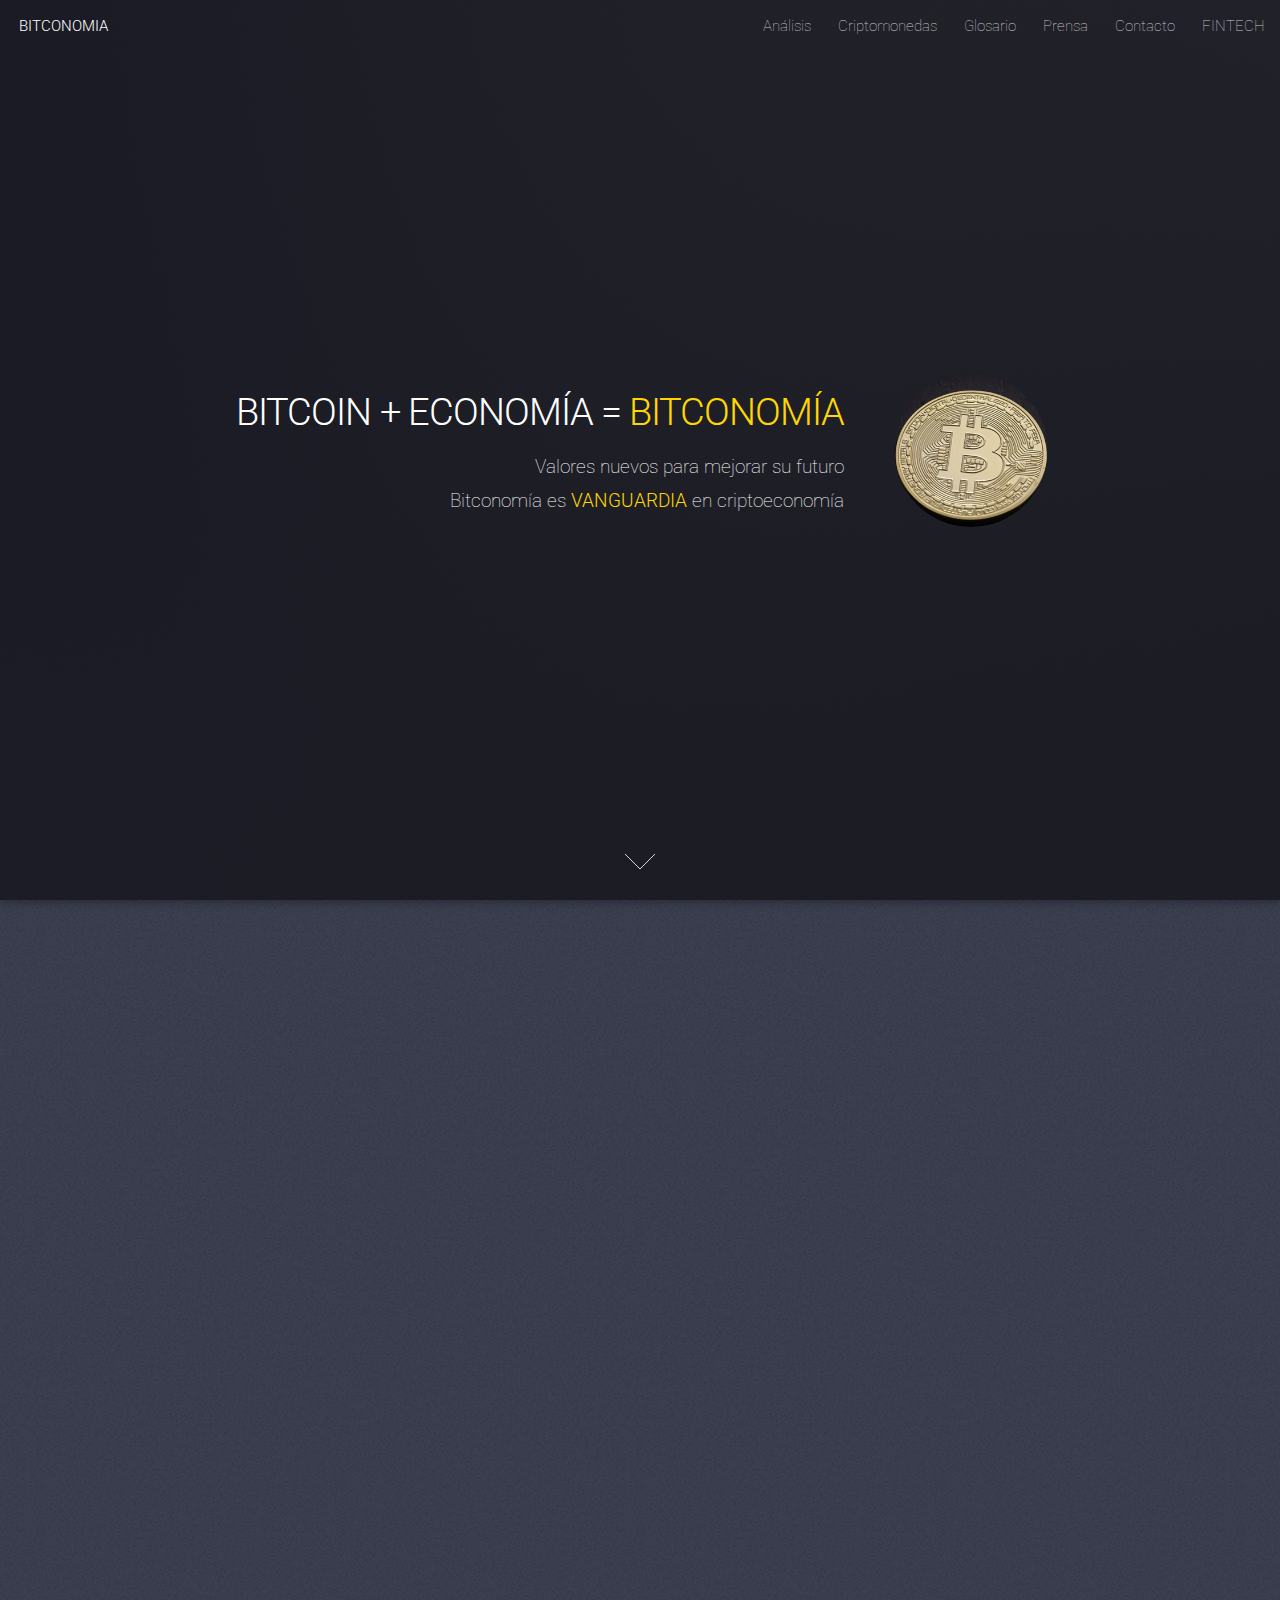
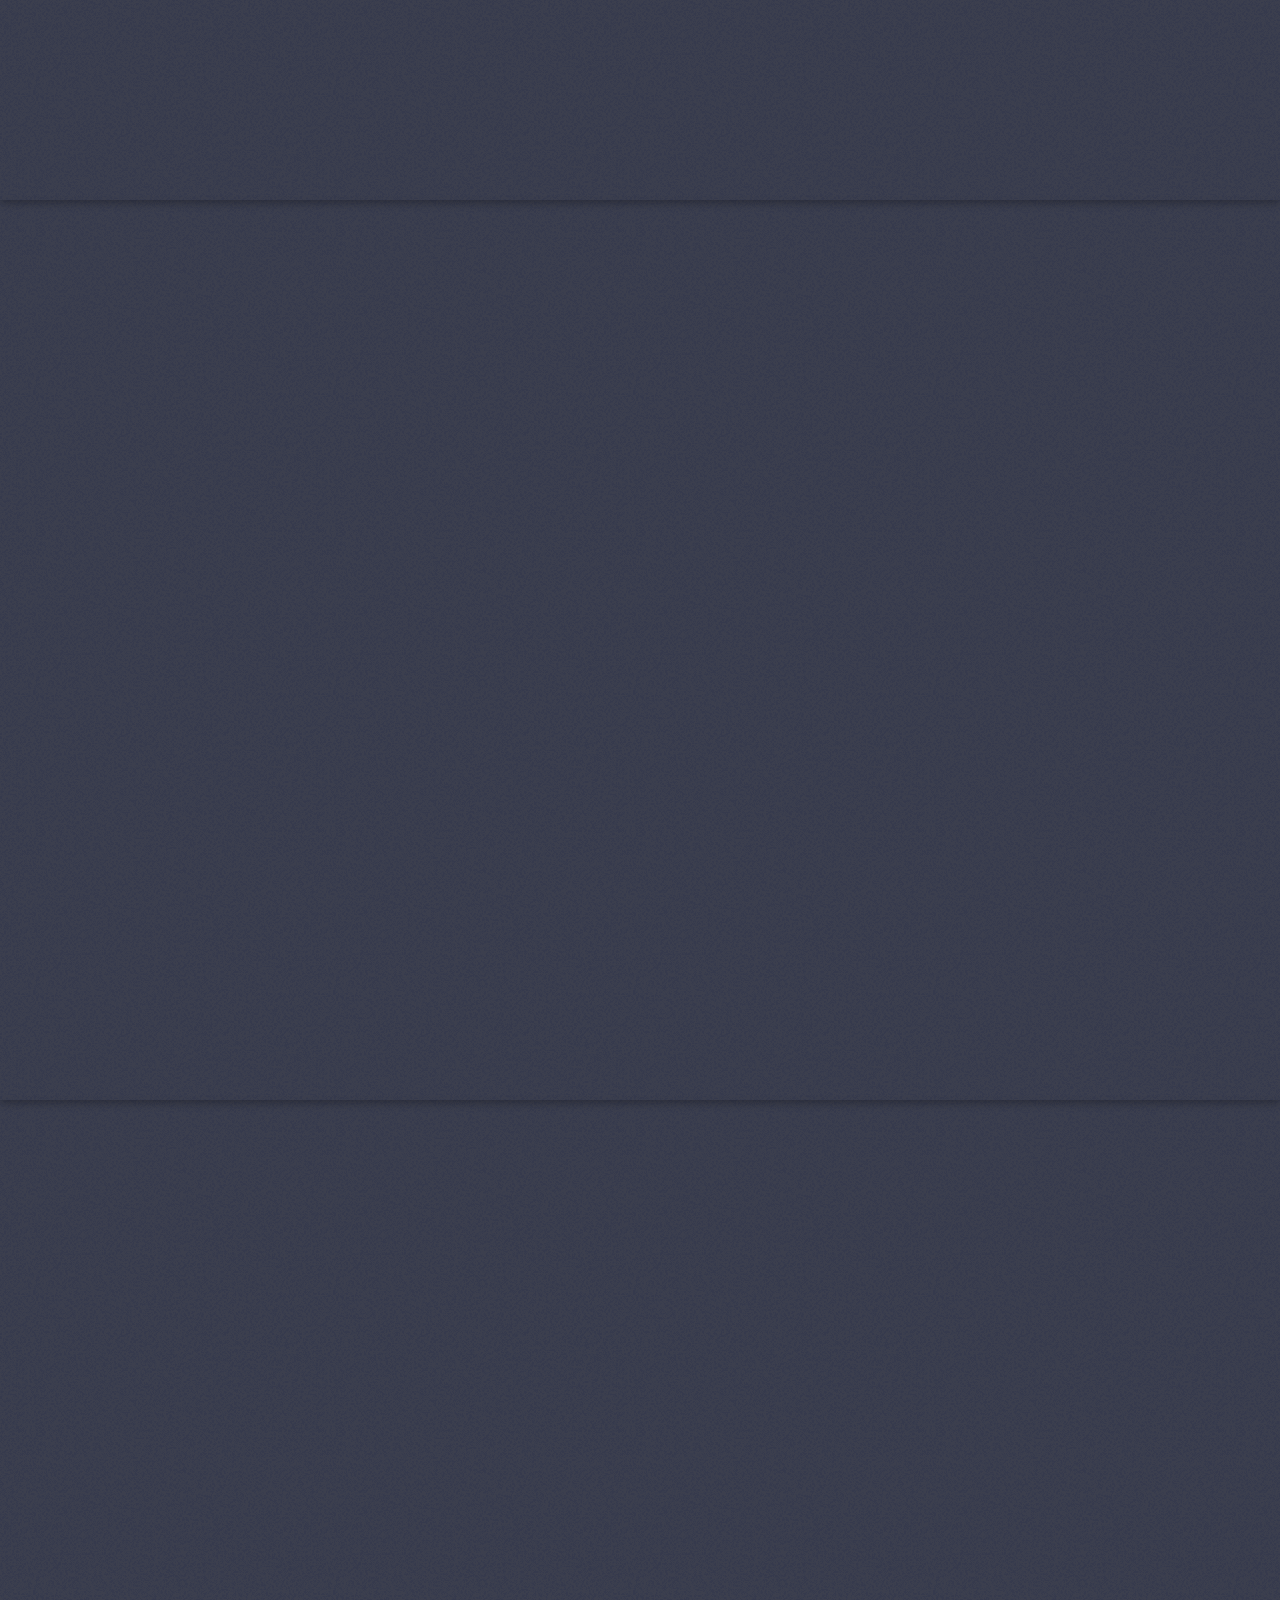
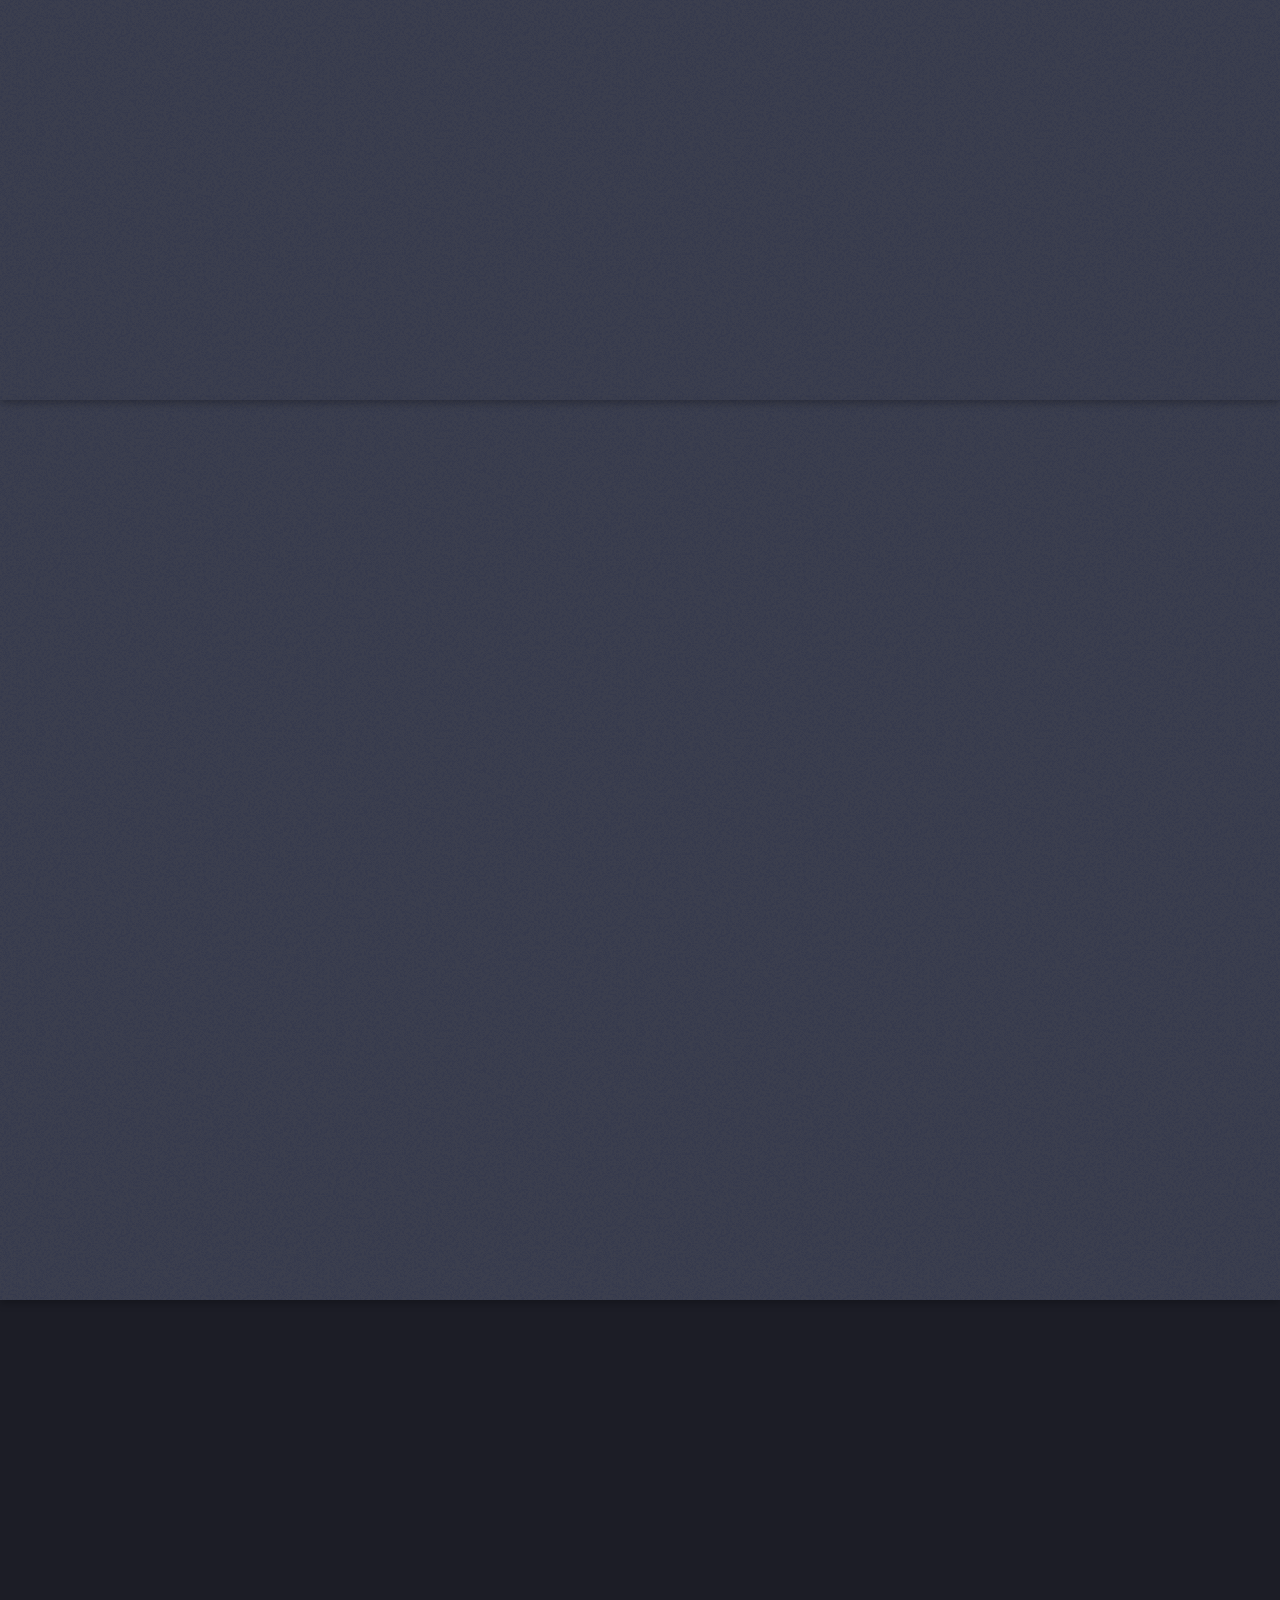
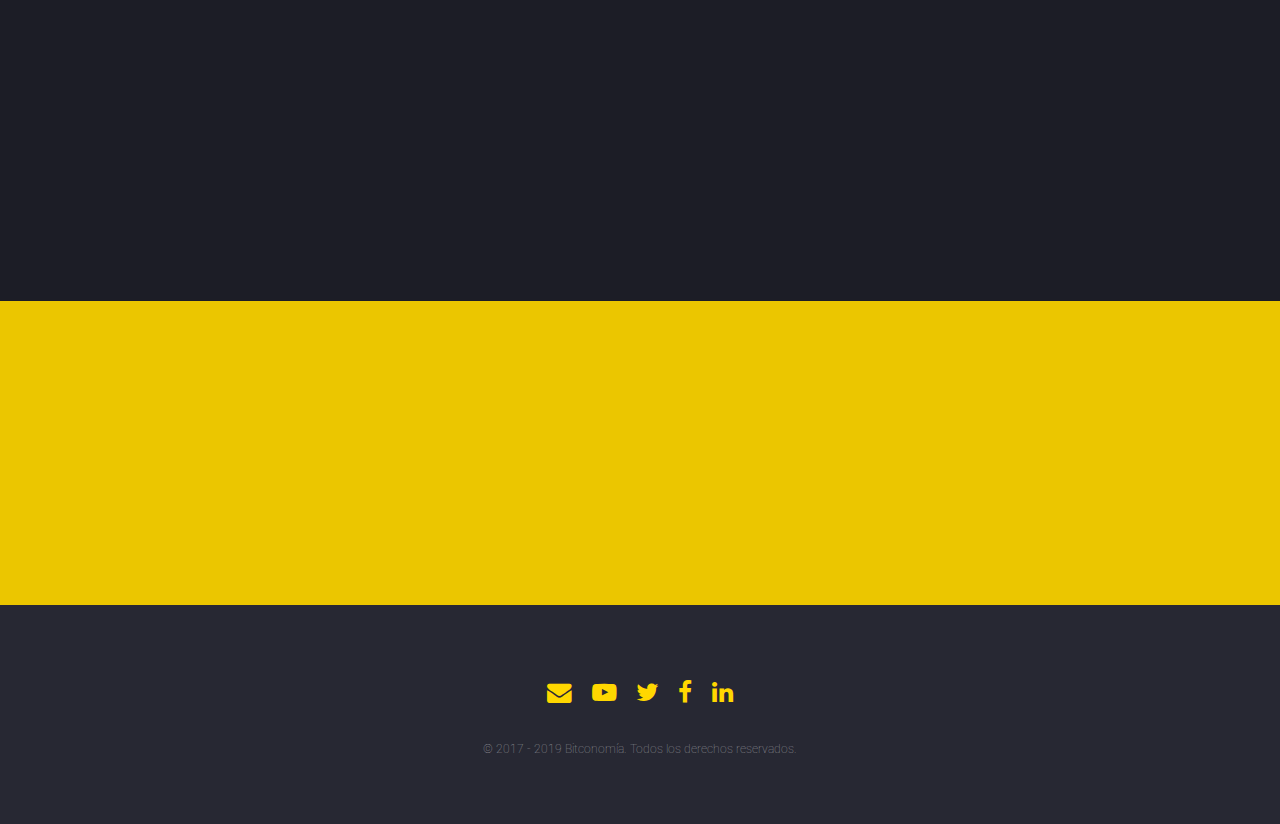
==== commit 800deeec: "Update index.html" ====
--- a/index.html
+++ b/index.html
@@ -1,3 +1,4 @@
+<!DOCTYPE HTML>
 <html>
 	<head>
 		<title>Bitconomia.com - Offcial Site</title>
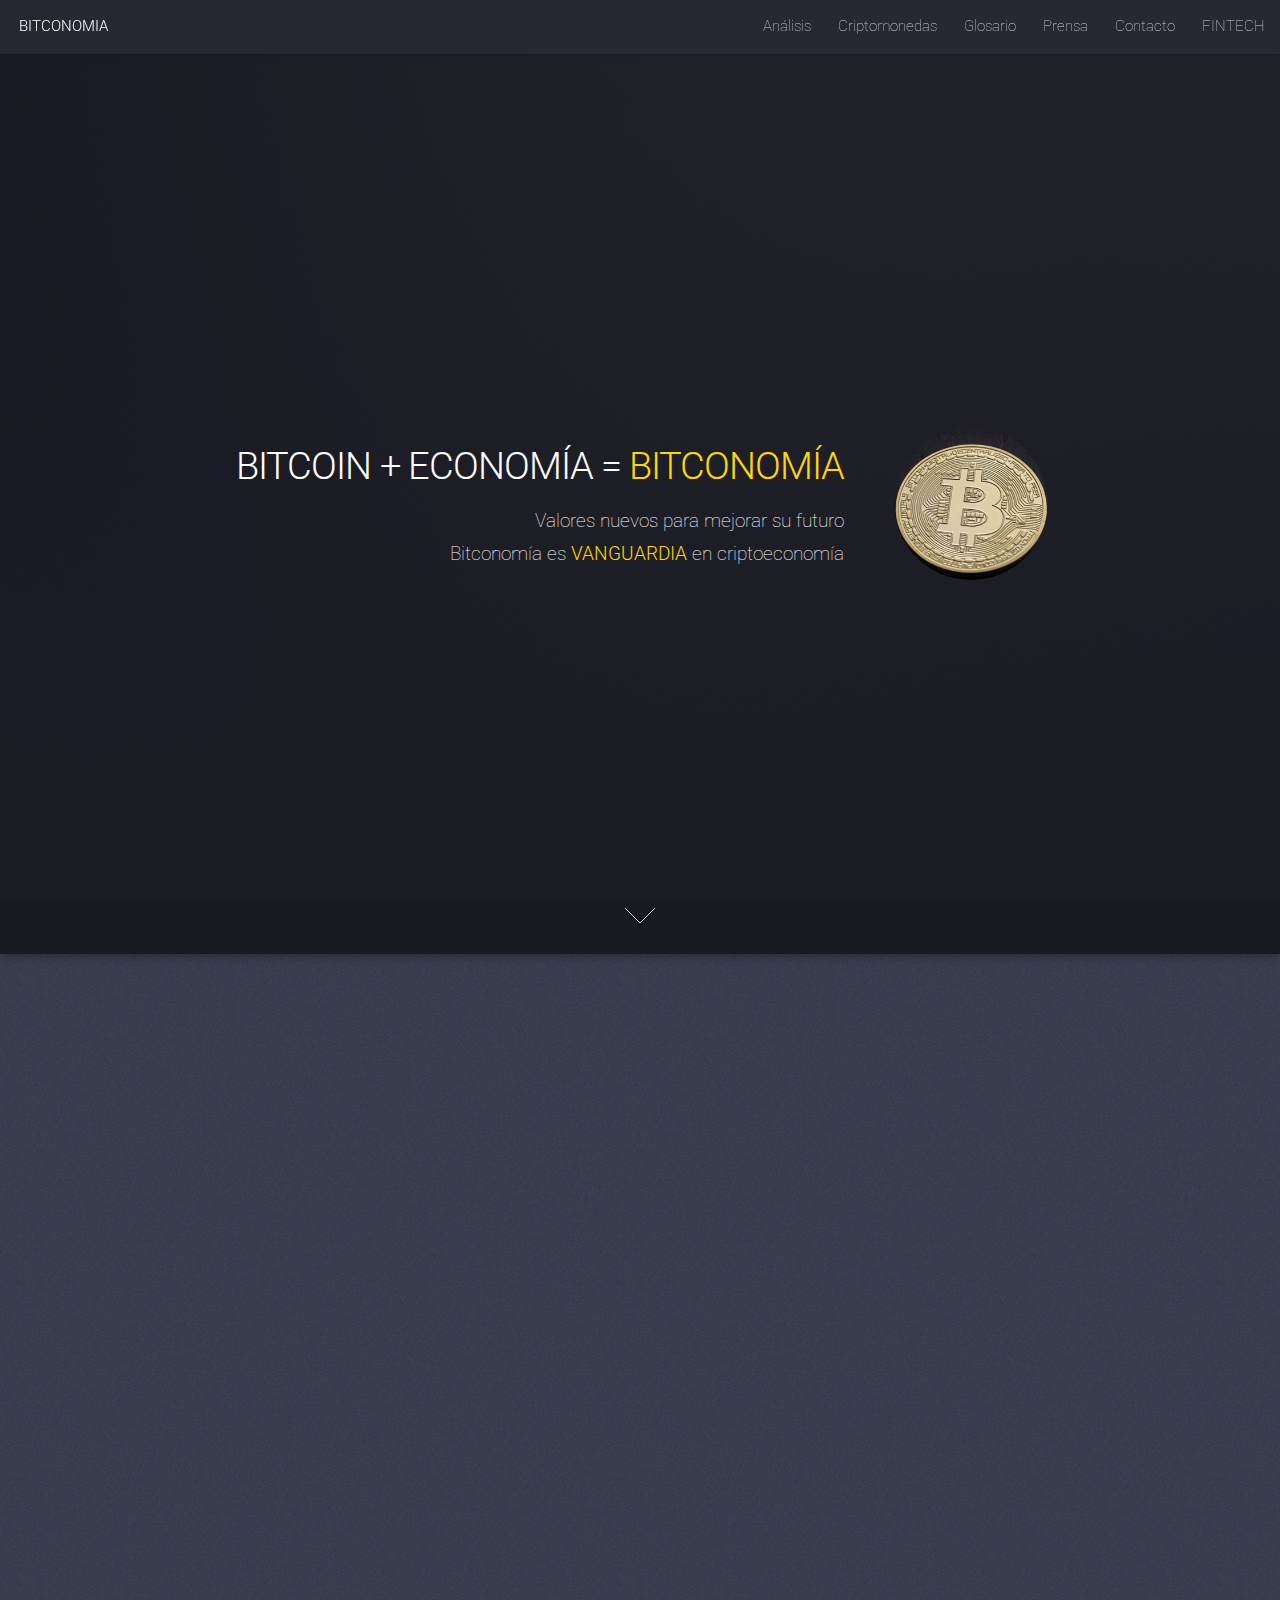
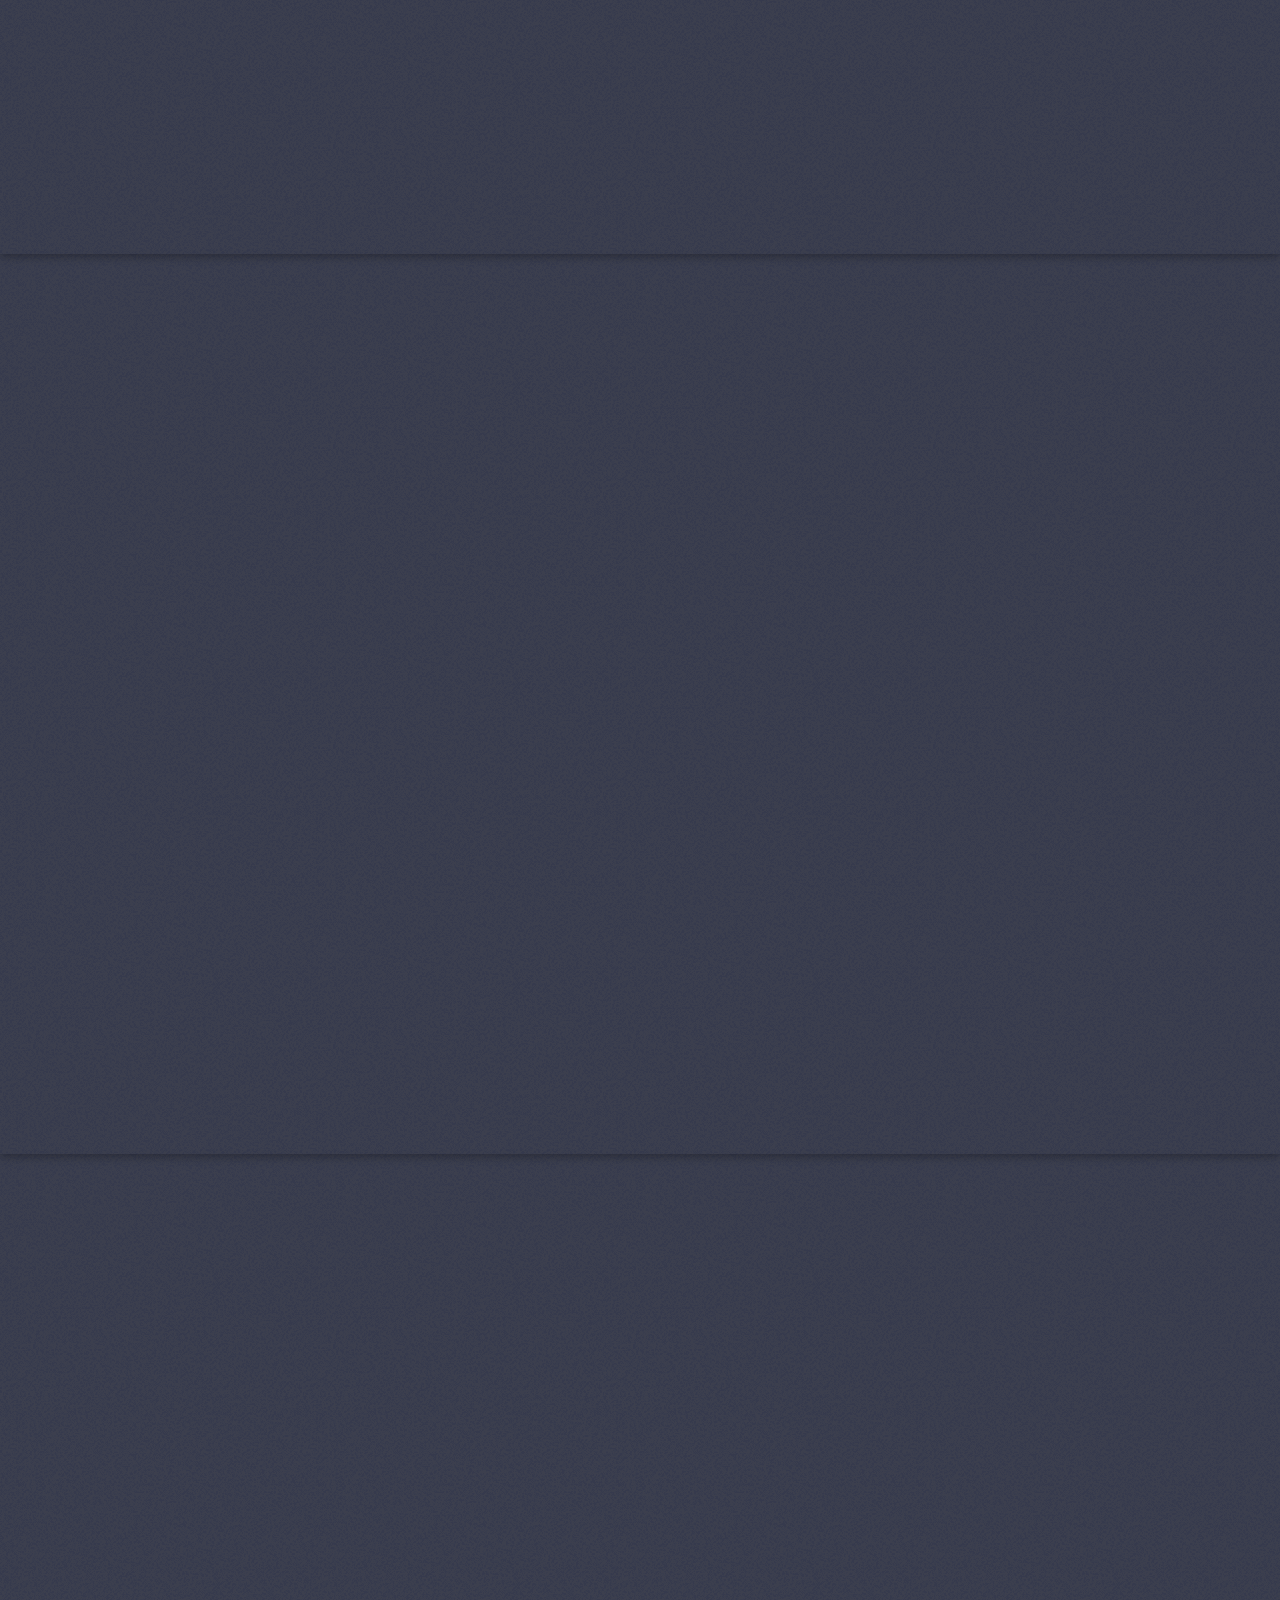
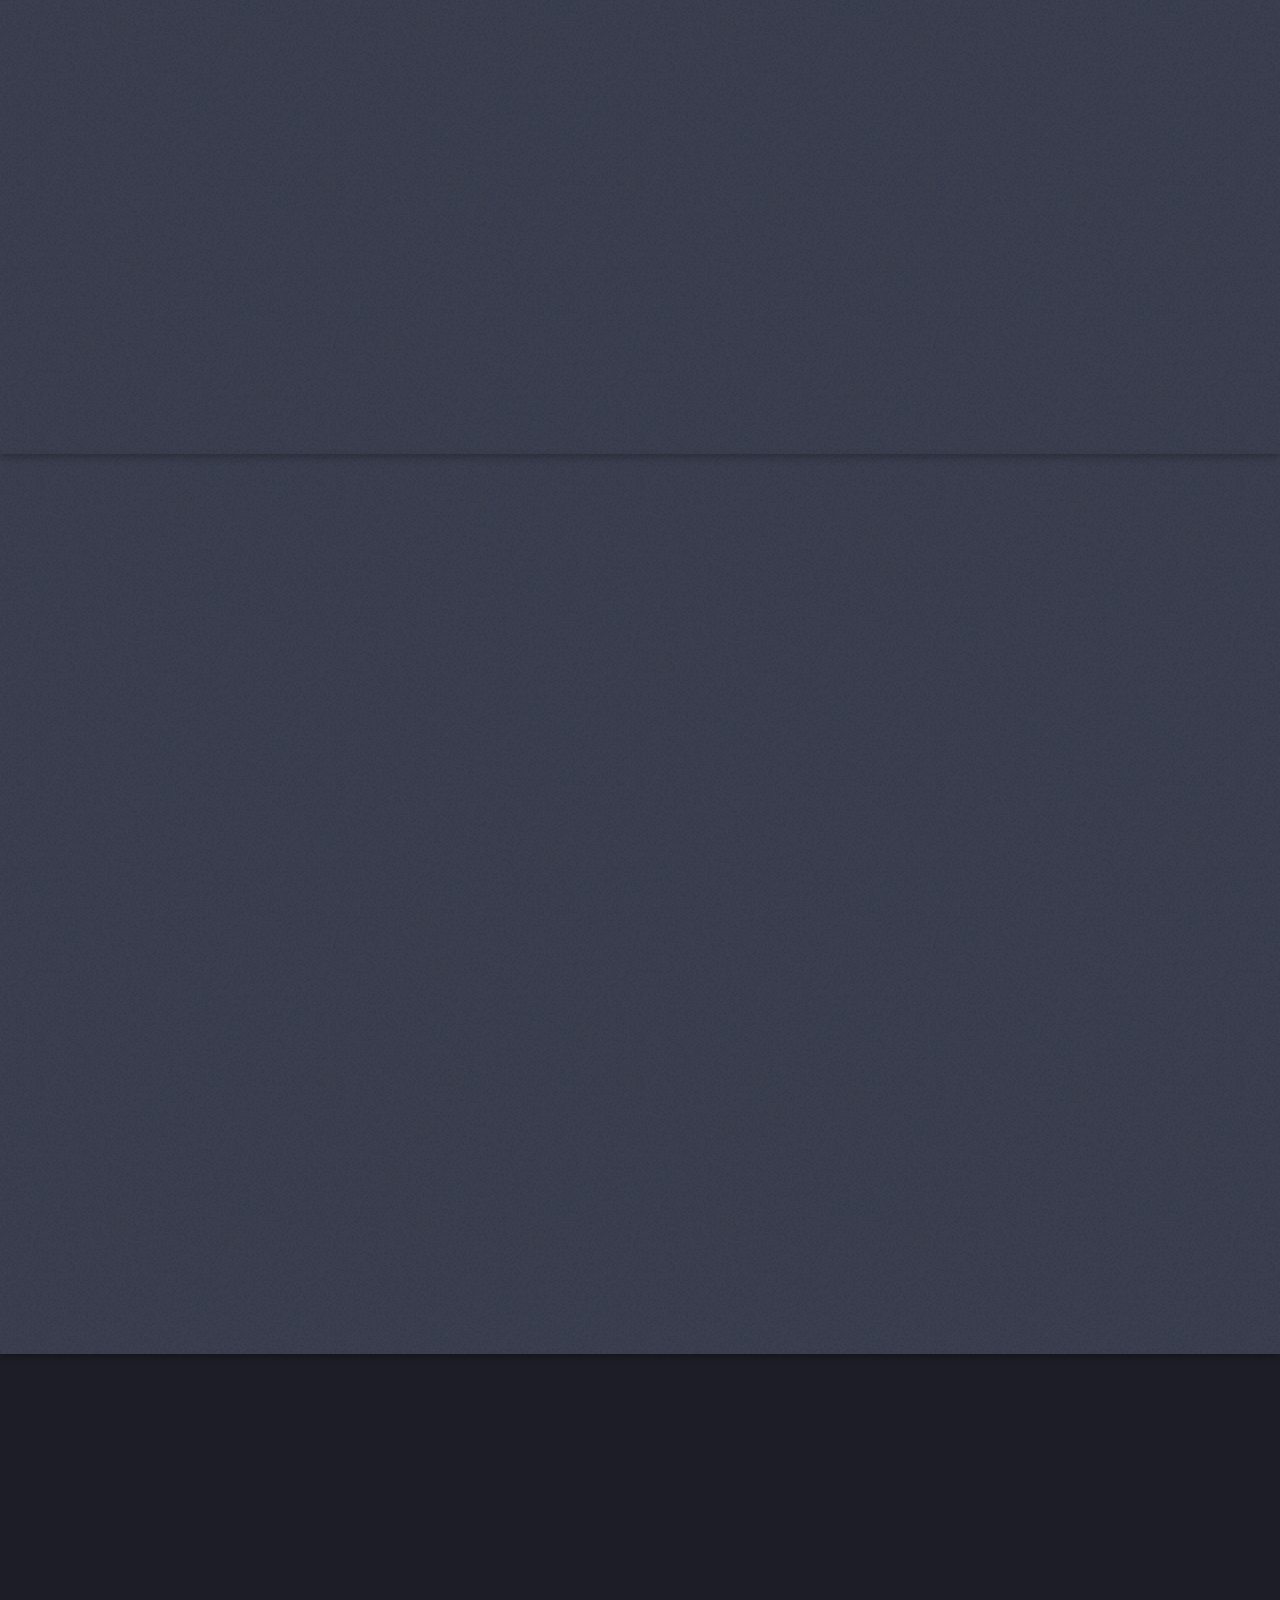
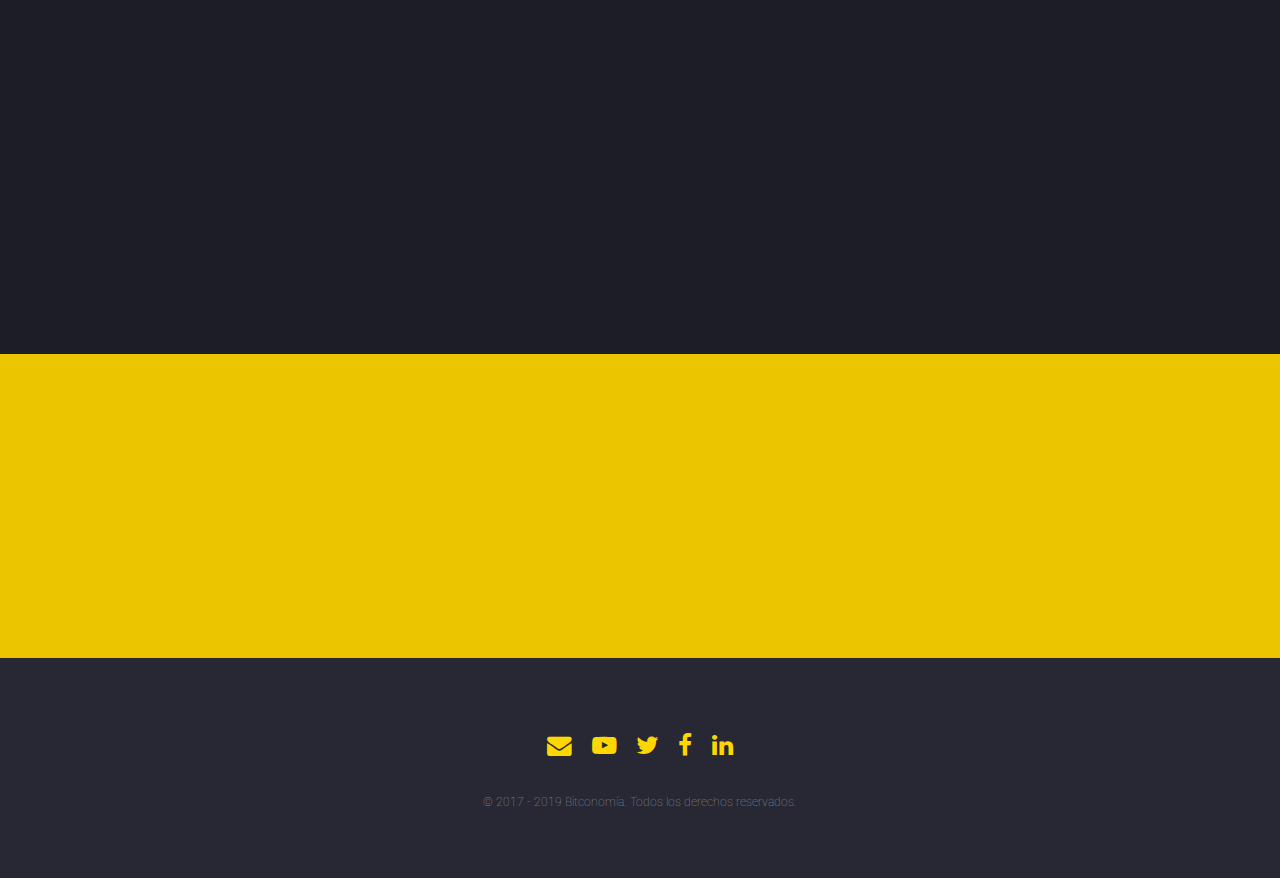
==== commit 157afcd0: "Update index.html" ====
--- a/index.html
+++ b/index.html
@@ -1,14 +1,15 @@
 <!DOCTYPE HTML>
 <html>
 	<head>
-		<title>Bitconomia.com - Offcial Site</title>
+		<title>Bitconomia.com - Official Site</title>
 		<meta charset="utf-8" />
 		<meta name="viewport" content="width=device-width, initial-scale=1, user-scalable=no" />
 		<link rel="icon" href="images/favicon.ico">
 		<link rel="stylesheet" href="assets/css/main.css" />
 		<noscript><link rel="stylesheet" href="assets/css/noscript.css" /></noscript>
 	</head>
-	<body class="is-preload landing">
+<!-- a lado de body para dynamic class="is-preload landing" --!>	
+	<body>
 		<div id="page-wrapper">
 
 			<!-- Header -->
@@ -83,7 +84,7 @@
 							<li>Dash</li>
 							<li>Steem</li>
 							<li>EOS</li>
-							<li>Litecoin</li>
+							<li>Power Ledger</li>
 							<li>Tether</li>
 						</ul>
 						<ul class="actions">
